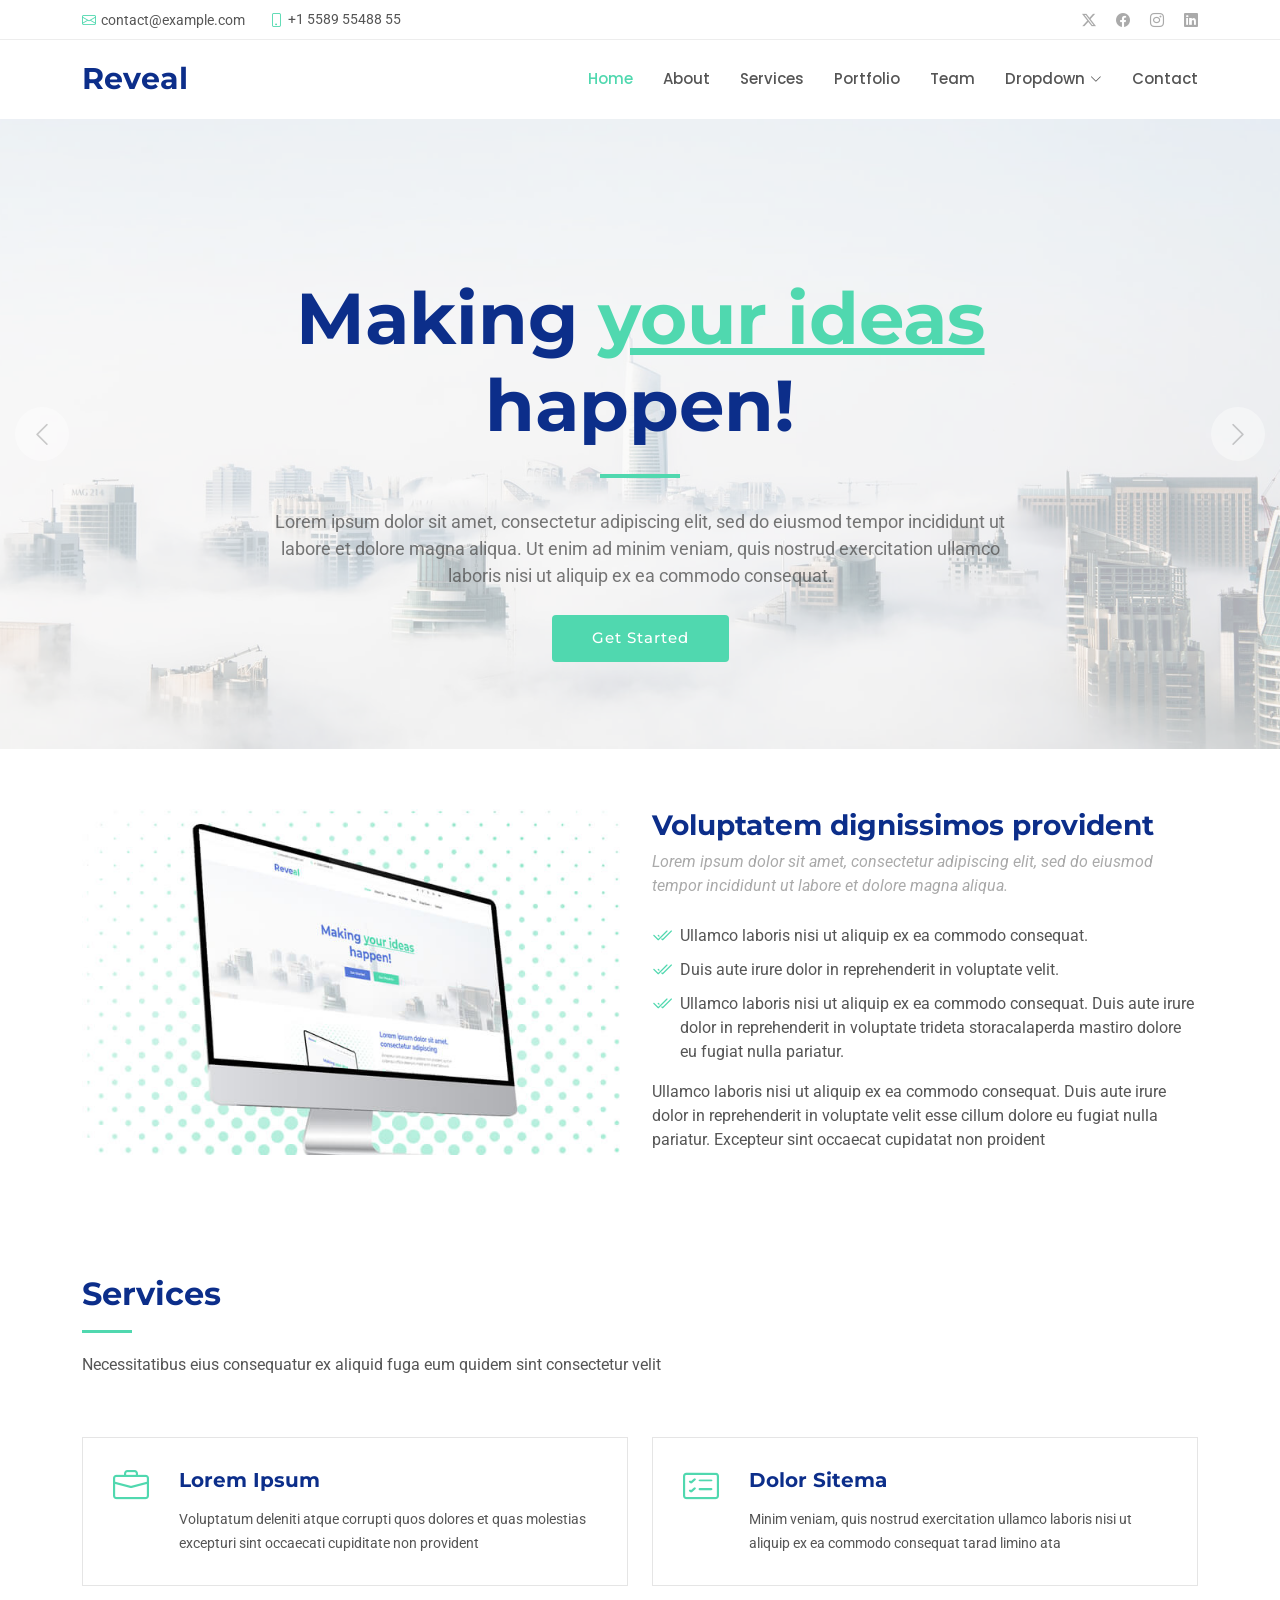
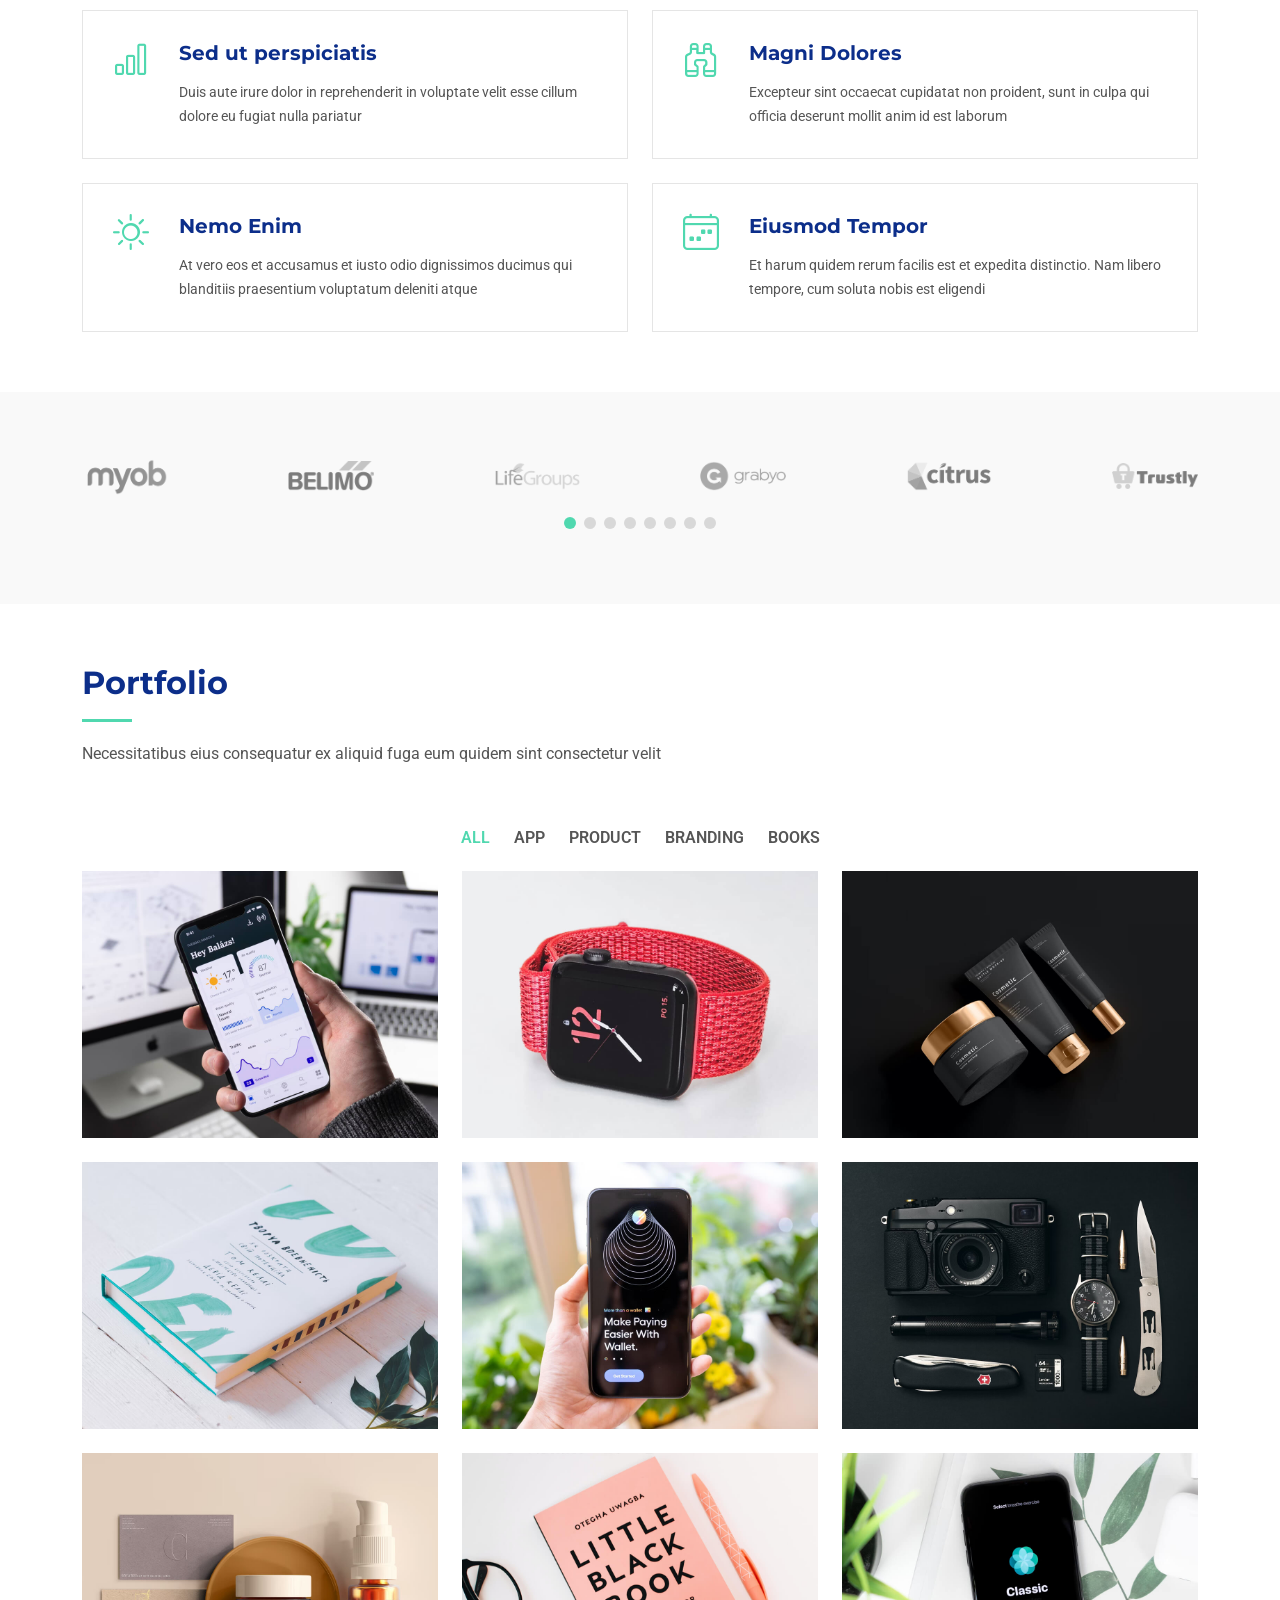
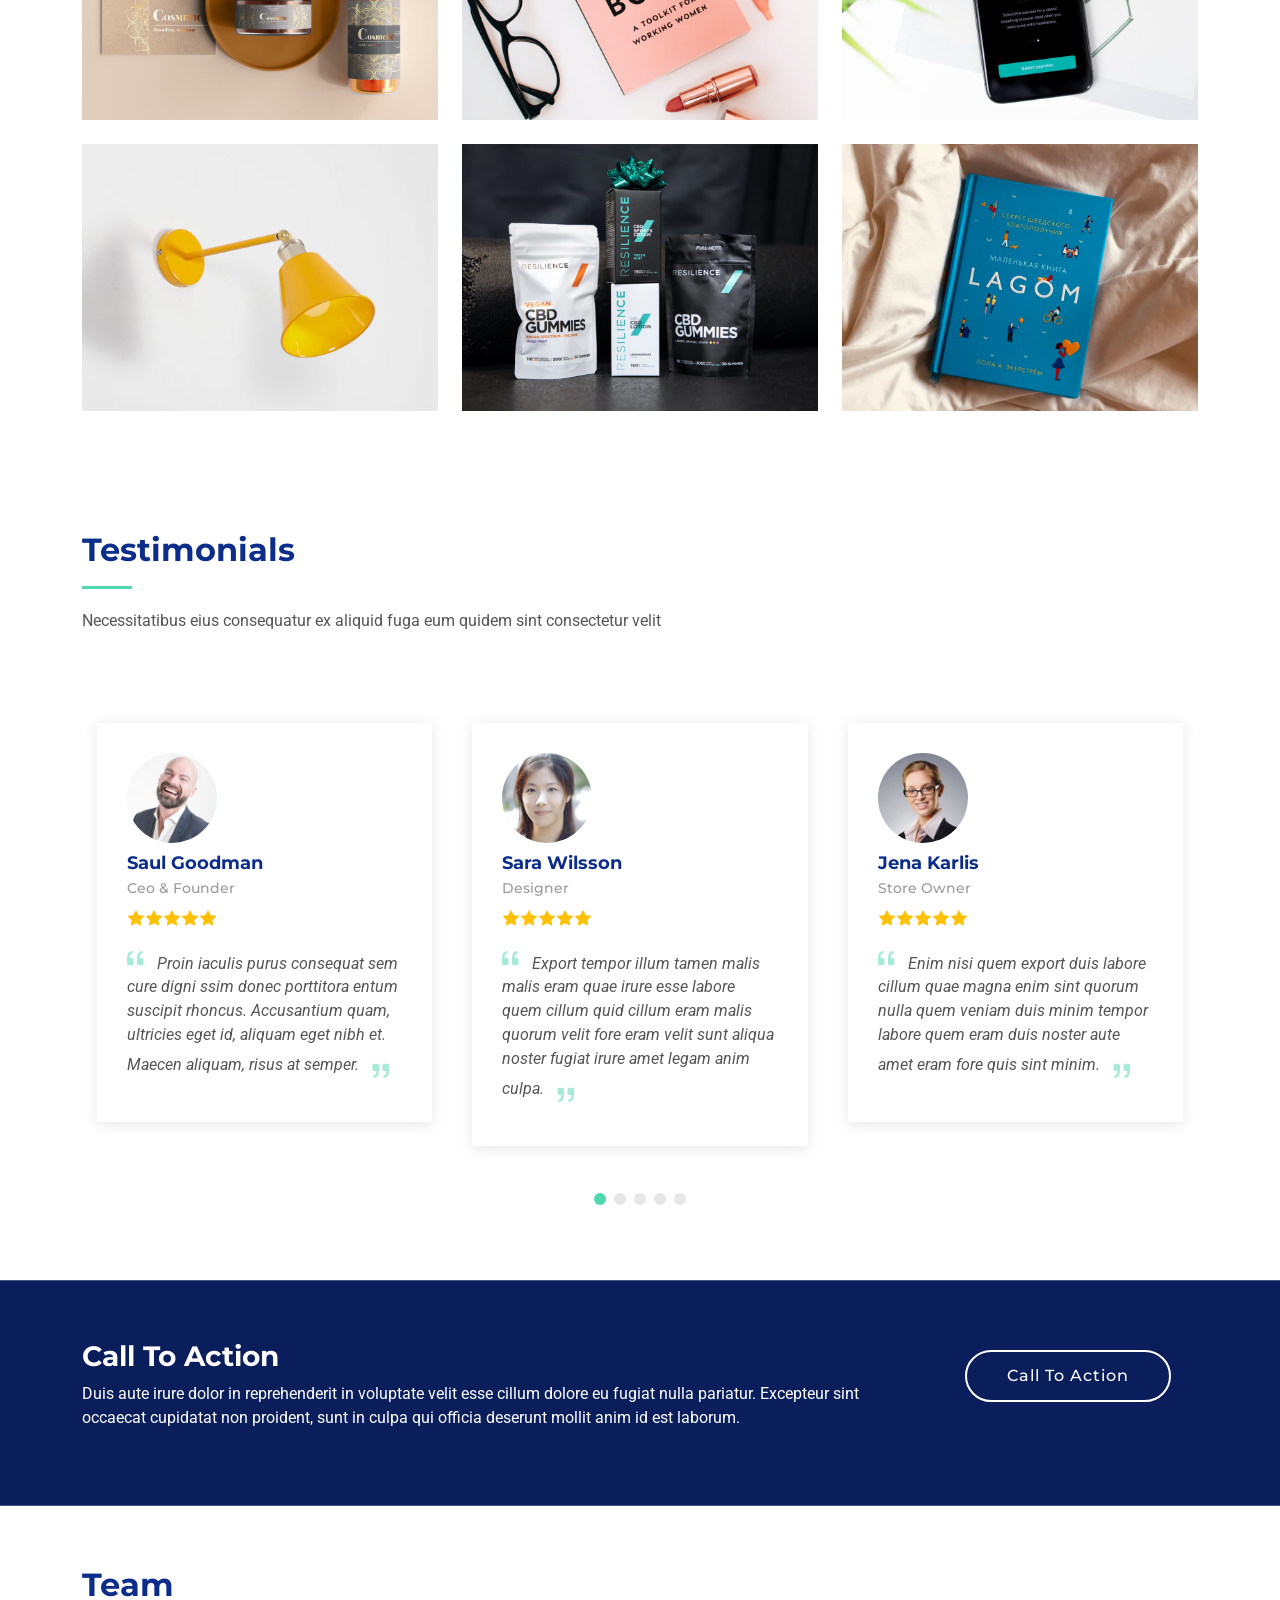
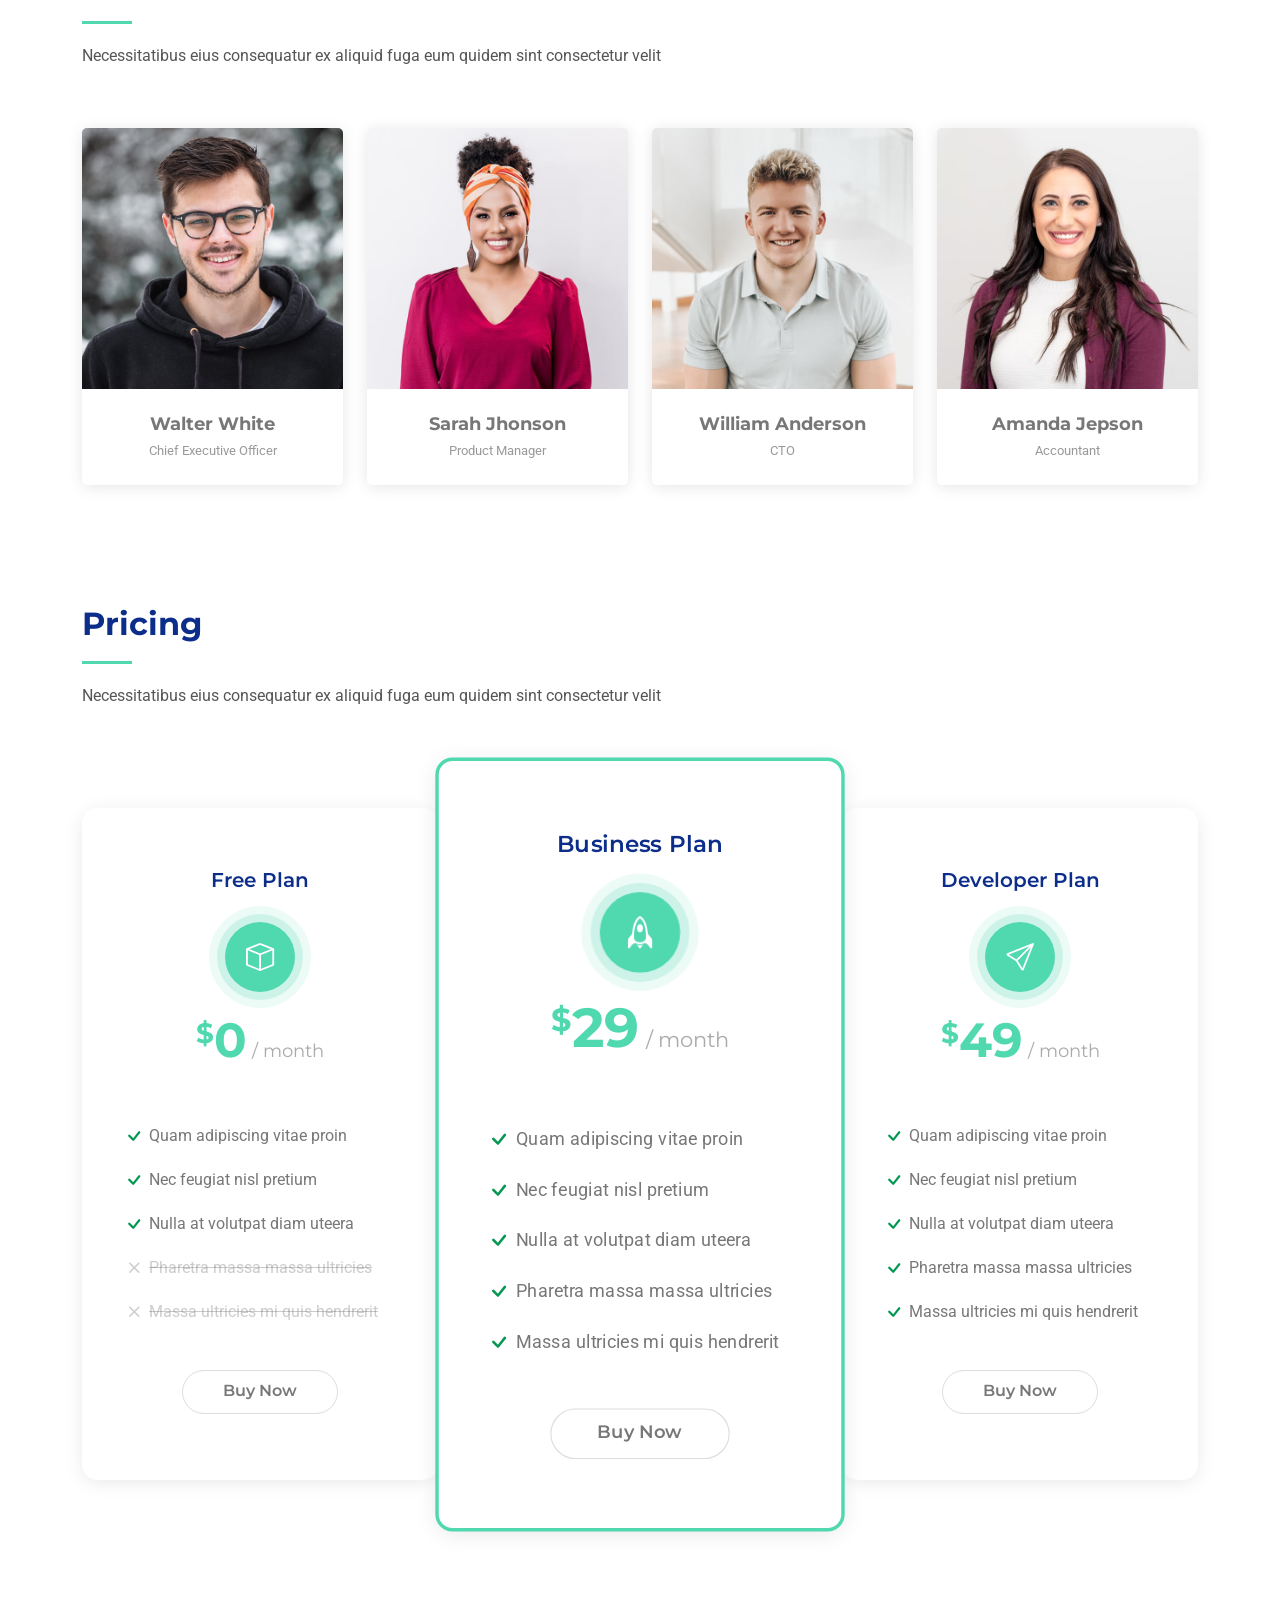
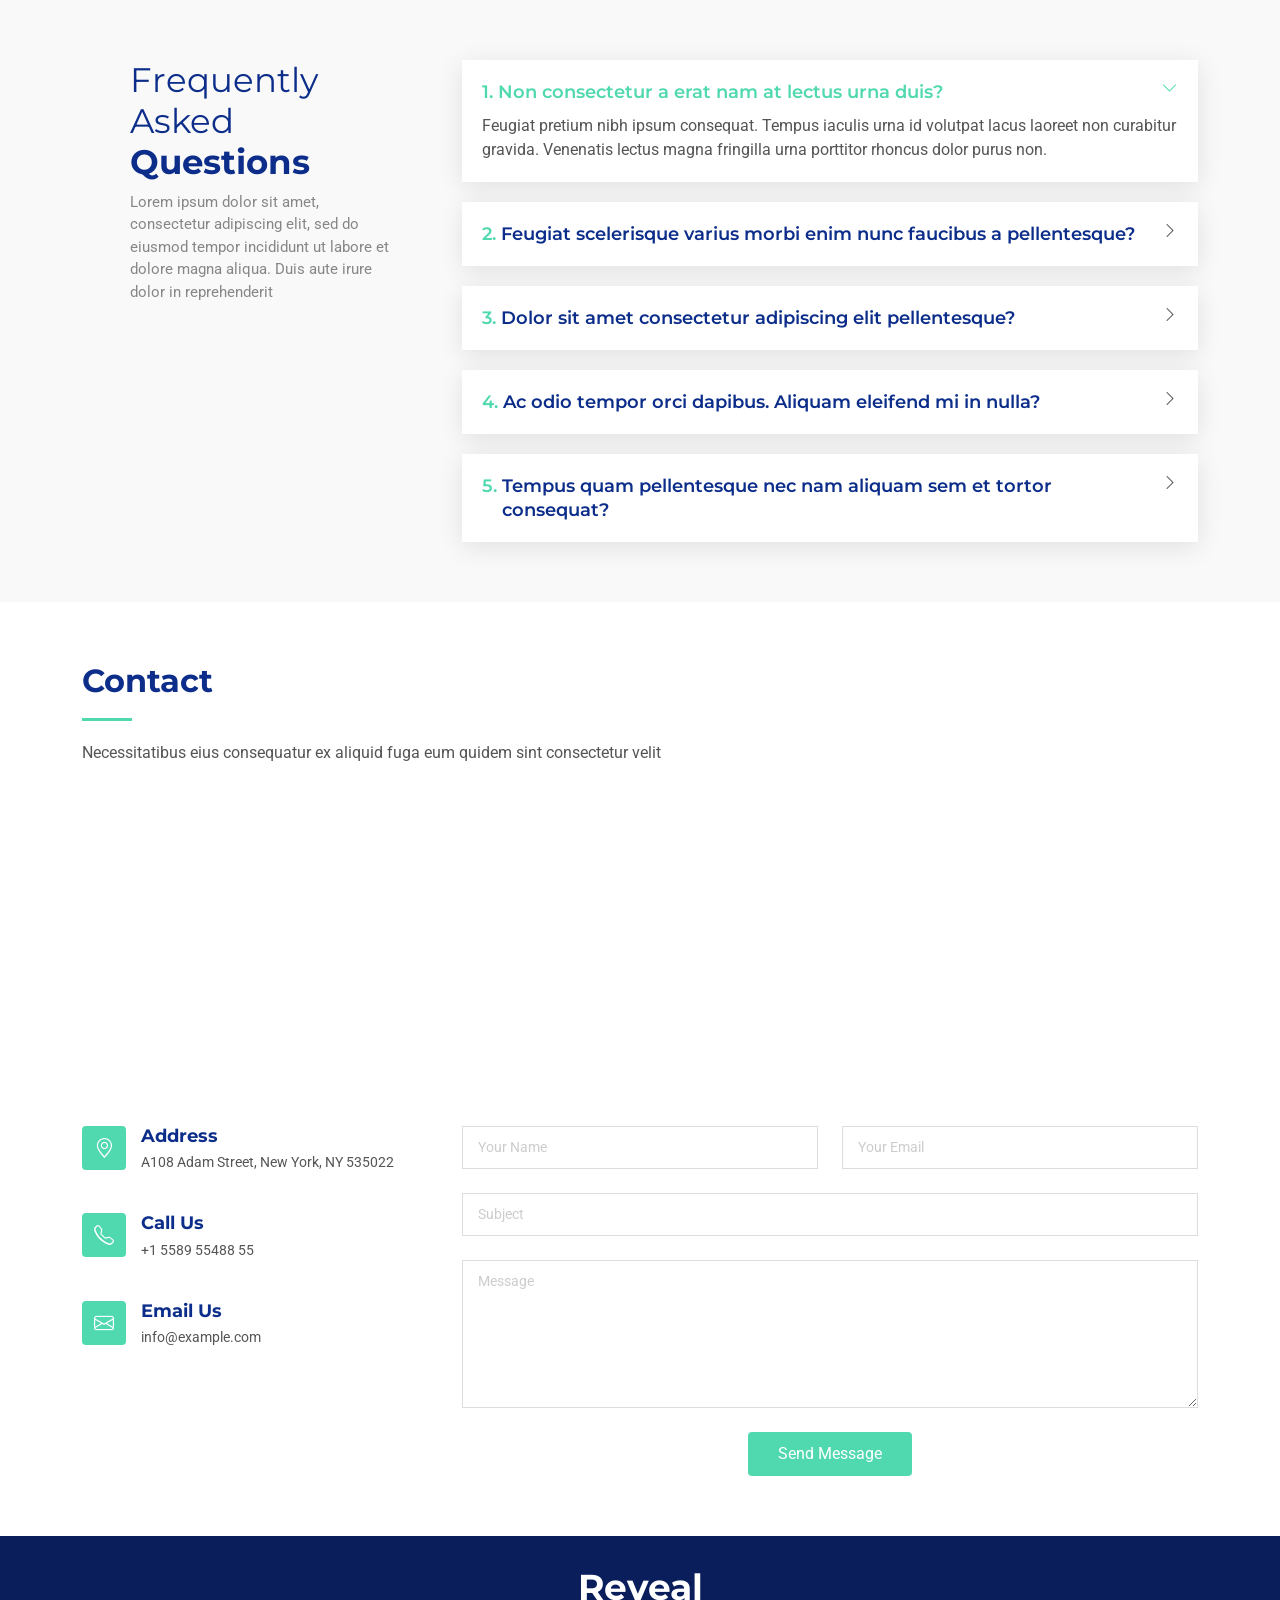
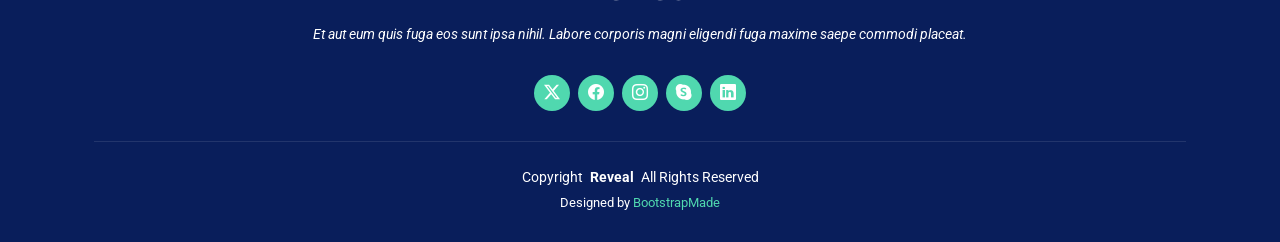
==== index.html @ c326ab24 "premier commit" ====
<!DOCTYPE html>
<html lang="en">

<head>
  <meta charset="utf-8">
  <meta content="width=device-width, initial-scale=1.0" name="viewport">
  <title>Index - Reveal Bootstrap Template</title>
  <meta name="description" content="">
  <meta name="keywords" content="">

  <!-- Favicons -->
  <link href="assets/img/favicon.png" rel="icon">
  <link href="assets/img/apple-touch-icon.png" rel="apple-touch-icon">

  <!-- Fonts -->
  <link href="https://fonts.googleapis.com" rel="preconnect">
  <link href="https://fonts.gstatic.com" rel="preconnect" crossorigin>
  <link href="https://fonts.googleapis.com/css2?family=Roboto:ital,wght@0,100;0,300;0,400;0,500;0,700;0,900;1,100;1,300;1,400;1,500;1,700;1,900&family=Montserrat:ital,wght@0,100;0,200;0,300;0,400;0,500;0,600;0,700;0,800;0,900;1,100;1,200;1,300;1,400;1,500;1,600;1,700;1,800;1,900&family=Poppins:ital,wght@0,100;0,200;0,300;0,400;0,500;0,600;0,700;0,800;0,900;1,100;1,200;1,300;1,400;1,500;1,600;1,700;1,800;1,900&display=swap" rel="stylesheet">

  <!-- Vendor CSS Files -->
  <link href="assets/vendor/bootstrap/css/bootstrap.min.css" rel="stylesheet">
  <link href="assets/vendor/bootstrap-icons/bootstrap-icons.css" rel="stylesheet">
  <link href="assets/vendor/aos/aos.css" rel="stylesheet">
  <link href="assets/vendor/swiper/swiper-bundle.min.css" rel="stylesheet">
  <link href="assets/vendor/glightbox/css/glightbox.min.css" rel="stylesheet">

  <!-- Main CSS File -->
  <link href="assets/css/main.css" rel="stylesheet">

  <!-- =======================================================
  * Template Name: Reveal
  * Template URL: https://bootstrapmade.com/reveal-bootstrap-corporate-template/
  * Updated: Aug 07 2024 with Bootstrap v5.3.3
  * Author: BootstrapMade.com
  * License: https://bootstrapmade.com/license/
  ======================================================== -->
</head>

<body class="index-page">

  <header id="header" class="header sticky-top">

    <div class="topbar d-flex align-items-center">
      <div class="container d-flex justify-content-center justify-content-md-between">
        <div class="contact-info d-flex align-items-center">
          <i class="bi bi-envelope d-flex align-items-center"><a href="mailto:contact@example.com">contact@example.com</a></i>
          <i class="bi bi-phone d-flex align-items-center ms-4"><span>+1 5589 55488 55</span></i>
        </div>
        <div class="social-links d-none d-md-flex align-items-center">
          <a href="#" class="twitter"><i class="bi bi-twitter-x"></i></a>
          <a href="#" class="facebook"><i class="bi bi-facebook"></i></a>
          <a href="#" class="instagram"><i class="bi bi-instagram"></i></a>
          <a href="#" class="linkedin"><i class="bi bi-linkedin"></i></a>
        </div>
      </div>
    </div><!-- End Top Bar -->

    <div class="branding d-flex align-items-cente">

      <div class="container position-relative d-flex align-items-center justify-content-between">
        <a href="index.html" class="logo d-flex align-items-center">
          <!-- Uncomment the line below if you also wish to use an image logo -->
          <!-- <img src="assets/img/logo.png" alt=""> -->
          <h1 class="sitename">Reveal</h1>
        </a>

        <nav id="navmenu" class="navmenu">
          <ul>
            <li><a href="#hero" class="active">Home</a></li>
            <li><a href="#about">About</a></li>
            <li><a href="#services">Services</a></li>
            <li><a href="#portfolio">Portfolio</a></li>
            <li><a href="#team">Team</a></li>
            <li class="dropdown"><a href="#"><span>Dropdown</span> <i class="bi bi-chevron-down toggle-dropdown"></i></a>
              <ul>
                <li><a href="#">Dropdown 1</a></li>
                <li class="dropdown"><a href="#"><span>Deep Dropdown</span> <i class="bi bi-chevron-down toggle-dropdown"></i></a>
                  <ul>
                    <li><a href="#">Deep Dropdown 1</a></li>
                    <li><a href="#">Deep Dropdown 2</a></li>
                    <li><a href="#">Deep Dropdown 3</a></li>
                    <li><a href="#">Deep Dropdown 4</a></li>
                    <li><a href="#">Deep Dropdown 5</a></li>
                  </ul>
                </li>
                <li><a href="#">Dropdown 2</a></li>
                <li><a href="#">Dropdown 3</a></li>
                <li><a href="#">Dropdown 4</a></li>
              </ul>
            </li>
            <li><a href="#contact">Contact</a></li>
          </ul>
          <i class="mobile-nav-toggle d-xl-none bi bi-list"></i>
        </nav>

      </div>

    </div>

  </header>

  <main class="main">

    <!-- Hero Section -->
    <section id="hero" class="hero section light-background">

      <div class="info d-flex align-items-center">
        <div class="container">
          <div class="row justify-content-center" data-aos="fade-up" data-aos-delay="100">
            <div class="col-lg-8 text-center">
              <h2>Making <span>your ideas</span> happen!</h2>
              <p>Lorem ipsum dolor sit amet, consectetur adipiscing elit, sed do eiusmod tempor incididunt ut labore et dolore magna aliqua. Ut enim ad minim veniam, quis nostrud exercitation ullamco laboris nisi ut aliquip ex ea commodo consequat.</p>
              <a href="#featured-services" class="btn-get-started">Get Started</a>
            </div>
          </div>
        </div>
      </div>

      <div id="hero-carousel" class="carousel slide" data-bs-ride="carousel" data-bs-interval="5000">

        <div class="carousel-item active">
          <img src="assets/img/hero-carousel/hero-carousel-1.jpg" alt="">
        </div>

        <div class="carousel-item">
          <img src="assets/img/hero-carousel/hero-carousel-2.jpg" alt="">
        </div>

        <div class="carousel-item">
          <img src="assets/img/hero-carousel/hero-carousel-3.jpg" alt="">
        </div>

        <a class="carousel-control-prev" href="#hero-carousel" role="button" data-bs-slide="prev">
          <span class="carousel-control-prev-icon bi bi-chevron-left" aria-hidden="true"></span>
        </a>

        <a class="carousel-control-next" href="#hero-carousel" role="button" data-bs-slide="next">
          <span class="carousel-control-next-icon bi bi-chevron-right" aria-hidden="true"></span>
        </a>

      </div>

    </section><!-- /Hero Section -->

    <!-- About Section -->
    <section id="about" class="about section">

      <div class="container" data-aos="fade-up" data-aos-delay="100">

        <div class="row gy-4">
          <div class="col-lg-6 2">
            <img src="assets/img/about.jpg" class="img-fluid" alt="">
          </div>
          <div class="col-lg-6 content">
            <h3>Voluptatem dignissimos provident</h3>
            <p class="fst-italic">
              Lorem ipsum dolor sit amet, consectetur adipiscing elit, sed do eiusmod tempor incididunt ut labore et dolore
              magna aliqua.
            </p>
            <ul>
              <li><i class="bi bi-check2-all"></i> <span>Ullamco laboris nisi ut aliquip ex ea commodo consequat.</span></li>
              <li><i class="bi bi-check2-all"></i> <span>Duis aute irure dolor in reprehenderit in voluptate velit.</span></li>
              <li><i class="bi bi-check2-all"></i> <span>Ullamco laboris nisi ut aliquip ex ea commodo consequat. Duis aute irure dolor in reprehenderit in voluptate trideta storacalaperda mastiro dolore eu fugiat nulla pariatur.</span></li>
            </ul>
            <p>
              Ullamco laboris nisi ut aliquip ex ea commodo consequat. Duis aute irure dolor in reprehenderit in voluptate
              velit esse cillum dolore eu fugiat nulla pariatur. Excepteur sint occaecat cupidatat non proident
            </p>
          </div>
        </div>

      </div>

    </section><!-- /About Section -->

    <!-- Services Section -->
    <section id="services" class="services section">

      <!-- Section Title -->
      <div class="container section-title" data-aos="fade-up">
        <h2>Services</h2>
        <p>Necessitatibus eius consequatur ex aliquid fuga eum quidem sint consectetur velit</p>
      </div><!-- End Section Title -->

      <div class="container">

        <div class="row gy-4">

          <div class="col-md-6" data-aos="fade-up" data-aos-delay="100">
            <div class="service-item d-flex position-relative h-100">
              <i class="bi bi-briefcase icon flex-shrink-0"></i>
              <div>
                <h4 class="title"><a href="service-details.html" class="stretched-link">Lorem Ipsum</a></h4>
                <p class="description">Voluptatum deleniti atque corrupti quos dolores et quas molestias excepturi sint occaecati cupiditate non provident</p>
              </div>
            </div>
          </div><!-- End Service Item -->

          <div class="col-md-6" data-aos="fade-up" data-aos-delay="200">
            <div class="service-item d-flex position-relative h-100">
              <i class="bi bi-card-checklist icon flex-shrink-0"></i>
              <div>
                <h4 class="title"><a href="service-details.html" class="stretched-link">Dolor Sitema</a></h4>
                <p class="description">Minim veniam, quis nostrud exercitation ullamco laboris nisi ut aliquip ex ea commodo consequat tarad limino ata</p>
              </div>
            </div>
          </div><!-- End Service Item -->

          <div class="col-md-6" data-aos="fade-up" data-aos-delay="300">
            <div class="service-item d-flex position-relative h-100">
              <i class="bi bi-bar-chart icon flex-shrink-0"></i>
              <div>
                <h4 class="title"><a href="service-details.html" class="stretched-link">Sed ut perspiciatis</a></h4>
                <p class="description">Duis aute irure dolor in reprehenderit in voluptate velit esse cillum dolore eu fugiat nulla pariatur</p>
              </div>
            </div>
          </div><!-- End Service Item -->

          <div class="col-md-6" data-aos="fade-up" data-aos-delay="400">
            <div class="service-item d-flex position-relative h-100">
              <i class="bi bi-binoculars icon flex-shrink-0"></i>
              <div>
                <h4 class="title"><a href="service-details.html" class="stretched-link">Magni Dolores</a></h4>
                <p class="description">Excepteur sint occaecat cupidatat non proident, sunt in culpa qui officia deserunt mollit anim id est laborum</p>
              </div>
            </div>
          </div><!-- End Service Item -->

          <div class="col-md-6" data-aos="fade-up" data-aos-delay="500">
            <div class="service-item d-flex position-relative h-100">
              <i class="bi bi-brightness-high icon flex-shrink-0"></i>
              <div>
                <h4 class="title"><a href="service-details.html" class="stretched-link">Nemo Enim</a></h4>
                <p class="description">At vero eos et accusamus et iusto odio dignissimos ducimus qui blanditiis praesentium voluptatum deleniti atque</p>
              </div>
            </div>
          </div><!-- End Service Item -->

          <div class="col-md-6" data-aos="fade-up" data-aos-delay="600">
            <div class="service-item d-flex position-relative h-100">
              <i class="bi bi-calendar4-week icon flex-shrink-0"></i>
              <div>
                <h4 class="title"><a href="service-details.html" class="stretched-link">Eiusmod Tempor</a></h4>
                <p class="description">Et harum quidem rerum facilis est et expedita distinctio. Nam libero tempore, cum soluta nobis est eligendi</p>
              </div>
            </div>
          </div><!-- End Service Item -->

        </div>

      </div>

    </section><!-- /Services Section -->

    <!-- Clients Section -->
    <section id="clients" class="clients section light-background">

      <div class="container" data-aos="fade-up" data-aos-delay="100">

        <div class="swiper init-swiper">
          <script type="application/json" class="swiper-config">
            {
              "loop": true,
              "speed": 600,
              "autoplay": {
                "delay": 5000
              },
              "slidesPerView": "auto",
              "pagination": {
                "el": ".swiper-pagination",
                "type": "bullets",
                "clickable": true
              },
              "breakpoints": {
                "320": {
                  "slidesPerView": 2,
                  "spaceBetween": 40
                },
                "480": {
                  "slidesPerView": 3,
                  "spaceBetween": 60
                },
                "640": {
                  "slidesPerView": 4,
                  "spaceBetween": 80
                },
                "992": {
                  "slidesPerView": 6,
                  "spaceBetween": 120
                }
              }
            }
          </script>
          <div class="swiper-wrapper align-items-center">
            <div class="swiper-slide"><img src="assets/img/clients/client-1.png" class="img-fluid" alt=""></div>
            <div class="swiper-slide"><img src="assets/img/clients/client-2.png" class="img-fluid" alt=""></div>
            <div class="swiper-slide"><img src="assets/img/clients/client-3.png" class="img-fluid" alt=""></div>
            <div class="swiper-slide"><img src="assets/img/clients/client-4.png" class="img-fluid" alt=""></div>
            <div class="swiper-slide"><img src="assets/img/clients/client-5.png" class="img-fluid" alt=""></div>
            <div class="swiper-slide"><img src="assets/img/clients/client-6.png" class="img-fluid" alt=""></div>
            <div class="swiper-slide"><img src="assets/img/clients/client-7.png" class="img-fluid" alt=""></div>
            <div class="swiper-slide"><img src="assets/img/clients/client-8.png" class="img-fluid" alt=""></div>
          </div>
          <div class="swiper-pagination"></div>
        </div>

      </div>

    </section><!-- /Clients Section -->

    <!-- Portfolio Section -->
    <section id="portfolio" class="portfolio section">

      <!-- Section Title -->
      <div class="container section-title" data-aos="fade-up">
        <h2>Portfolio</h2>
        <p>Necessitatibus eius consequatur ex aliquid fuga eum quidem sint consectetur velit</p>
      </div><!-- End Section Title -->

      <div class="container">

        <div class="isotope-layout" data-default-filter="*" data-layout="masonry" data-sort="original-order">

          <ul class="portfolio-filters isotope-filters" data-aos="fade-up" data-aos-delay="100">
            <li data-filter="*" class="filter-active">All</li>
            <li data-filter=".filter-app">App</li>
            <li data-filter=".filter-product">Product</li>
            <li data-filter=".filter-branding">Branding</li>
            <li data-filter=".filter-books">Books</li>
          </ul><!-- End Portfolio Filters -->

          <div class="row gy-4 isotope-container" data-aos="fade-up" data-aos-delay="200">

            <div class="col-lg-4 col-md-6 portfolio-item isotope-item filter-app">
              <img src="assets/img/portfolio/app-1.jpg" class="img-fluid" alt="">
              <div class="portfolio-info">
                <h4>App 1</h4>
                <p>Lorem ipsum, dolor sit amet consectetur</p>
                <a href="assets/img/portfolio/app-1.jpg" title="App 1" data-gallery="portfolio-gallery-app" class="glightbox preview-link"><i class="bi bi-zoom-in"></i></a>
                <a href="portfolio-details.html" title="More Details" class="details-link"><i class="bi bi-link-45deg"></i></a>
              </div>
            </div><!-- End Portfolio Item -->

            <div class="col-lg-4 col-md-6 portfolio-item isotope-item filter-product">
              <img src="assets/img/portfolio/product-1.jpg" class="img-fluid" alt="">
              <div class="portfolio-info">
                <h4>Product 1</h4>
                <p>Lorem ipsum, dolor sit amet consectetur</p>
                <a href="assets/img/portfolio/product-1.jpg" title="Product 1" data-gallery="portfolio-gallery-product" class="glightbox preview-link"><i class="bi bi-zoom-in"></i></a>
                <a href="portfolio-details.html" title="More Details" class="details-link"><i class="bi bi-link-45deg"></i></a>
              </div>
            </div><!-- End Portfolio Item -->

            <div class="col-lg-4 col-md-6 portfolio-item isotope-item filter-branding">
              <img src="assets/img/portfolio/branding-1.jpg" class="img-fluid" alt="">
              <div class="portfolio-info">
                <h4>Branding 1</h4>
                <p>Lorem ipsum, dolor sit amet consectetur</p>
                <a href="assets/img/portfolio/branding-1.jpg" title="Branding 1" data-gallery="portfolio-gallery-branding" class="glightbox preview-link"><i class="bi bi-zoom-in"></i></a>
                <a href="portfolio-details.html" title="More Details" class="details-link"><i class="bi bi-link-45deg"></i></a>
              </div>
            </div><!-- End Portfolio Item -->

            <div class="col-lg-4 col-md-6 portfolio-item isotope-item filter-books">
              <img src="assets/img/portfolio/books-1.jpg" class="img-fluid" alt="">
              <div class="portfolio-info">
                <h4>Books 1</h4>
                <p>Lorem ipsum, dolor sit amet consectetur</p>
                <a href="assets/img/portfolio/books-1.jpg" title="Branding 1" data-gallery="portfolio-gallery-book" class="glightbox preview-link"><i class="bi bi-zoom-in"></i></a>
                <a href="portfolio-details.html" title="More Details" class="details-link"><i class="bi bi-link-45deg"></i></a>
              </div>
            </div><!-- End Portfolio Item -->

            <div class="col-lg-4 col-md-6 portfolio-item isotope-item filter-app">
              <img src="assets/img/portfolio/app-2.jpg" class="img-fluid" alt="">
              <div class="portfolio-info">
                <h4>App 2</h4>
                <p>Lorem ipsum, dolor sit amet consectetur</p>
                <a href="assets/img/portfolio/app-2.jpg" title="App 2" data-gallery="portfolio-gallery-app" class="glightbox preview-link"><i class="bi bi-zoom-in"></i></a>
                <a href="portfolio-details.html" title="More Details" class="details-link"><i class="bi bi-link-45deg"></i></a>
              </div>
            </div><!-- End Portfolio Item -->

            <div class="col-lg-4 col-md-6 portfolio-item isotope-item filter-product">
              <img src="assets/img/portfolio/product-2.jpg" class="img-fluid" alt="">
              <div class="portfolio-info">
                <h4>Product 2</h4>
                <p>Lorem ipsum, dolor sit amet consectetur</p>
                <a href="assets/img/portfolio/product-2.jpg" title="Product 2" data-gallery="portfolio-gallery-product" class="glightbox preview-link"><i class="bi bi-zoom-in"></i></a>
                <a href="portfolio-details.html" title="More Details" class="details-link"><i class="bi bi-link-45deg"></i></a>
              </div>
            </div><!-- End Portfolio Item -->

            <div class="col-lg-4 col-md-6 portfolio-item isotope-item filter-branding">
              <img src="assets/img/portfolio/branding-2.jpg" class="img-fluid" alt="">
              <div class="portfolio-info">
                <h4>Branding 2</h4>
                <p>Lorem ipsum, dolor sit amet consectetur</p>
                <a href="assets/img/portfolio/branding-2.jpg" title="Branding 2" data-gallery="portfolio-gallery-branding" class="glightbox preview-link"><i class="bi bi-zoom-in"></i></a>
                <a href="portfolio-details.html" title="More Details" class="details-link"><i class="bi bi-link-45deg"></i></a>
              </div>
            </div><!-- End Portfolio Item -->

            <div class="col-lg-4 col-md-6 portfolio-item isotope-item filter-books">
              <img src="assets/img/portfolio/books-2.jpg" class="img-fluid" alt="">
              <div class="portfolio-info">
                <h4>Books 2</h4>
                <p>Lorem ipsum, dolor sit amet consectetur</p>
                <a href="assets/img/portfolio/books-2.jpg" title="Branding 2" data-gallery="portfolio-gallery-book" class="glightbox preview-link"><i class="bi bi-zoom-in"></i></a>
                <a href="portfolio-details.html" title="More Details" class="details-link"><i class="bi bi-link-45deg"></i></a>
              </div>
            </div><!-- End Portfolio Item -->

            <div class="col-lg-4 col-md-6 portfolio-item isotope-item filter-app">
              <img src="assets/img/portfolio/app-3.jpg" class="img-fluid" alt="">
              <div class="portfolio-info">
                <h4>App 3</h4>
                <p>Lorem ipsum, dolor sit amet consectetur</p>
                <a href="assets/img/portfolio/app-3.jpg" title="App 3" data-gallery="portfolio-gallery-app" class="glightbox preview-link"><i class="bi bi-zoom-in"></i></a>
                <a href="portfolio-details.html" title="More Details" class="details-link"><i class="bi bi-link-45deg"></i></a>
              </div>
            </div><!-- End Portfolio Item -->

            <div class="col-lg-4 col-md-6 portfolio-item isotope-item filter-product">
              <img src="assets/img/portfolio/product-3.jpg" class="img-fluid" alt="">
              <div class="portfolio-info">
                <h4>Product 3</h4>
                <p>Lorem ipsum, dolor sit amet consectetur</p>
                <a href="assets/img/portfolio/product-3.jpg" title="Product 3" data-gallery="portfolio-gallery-product" class="glightbox preview-link"><i class="bi bi-zoom-in"></i></a>
                <a href="portfolio-details.html" title="More Details" class="details-link"><i class="bi bi-link-45deg"></i></a>
              </div>
            </div><!-- End Portfolio Item -->

            <div class="col-lg-4 col-md-6 portfolio-item isotope-item filter-branding">
              <img src="assets/img/portfolio/branding-3.jpg" class="img-fluid" alt="">
              <div class="portfolio-info">
                <h4>Branding 3</h4>
                <p>Lorem ipsum, dolor sit amet consectetur</p>
                <a href="assets/img/portfolio/branding-3.jpg" title="Branding 2" data-gallery="portfolio-gallery-branding" class="glightbox preview-link"><i class="bi bi-zoom-in"></i></a>
                <a href="portfolio-details.html" title="More Details" class="details-link"><i class="bi bi-link-45deg"></i></a>
              </div>
            </div><!-- End Portfolio Item -->

            <div class="col-lg-4 col-md-6 portfolio-item isotope-item filter-books">
              <img src="assets/img/portfolio/books-3.jpg" class="img-fluid" alt="">
              <div class="portfolio-info">
                <h4>Books 3</h4>
                <p>Lorem ipsum, dolor sit amet consectetur</p>
                <a href="assets/img/portfolio/books-3.jpg" title="Branding 3" data-gallery="portfolio-gallery-book" class="glightbox preview-link"><i class="bi bi-zoom-in"></i></a>
                <a href="portfolio-details.html" title="More Details" class="details-link"><i class="bi bi-link-45deg"></i></a>
              </div>
            </div><!-- End Portfolio Item -->

          </div><!-- End Portfolio Container -->

        </div>

      </div>

    </section><!-- /Portfolio Section -->

    <!-- Testimonials Section -->
    <section id="testimonials" class="testimonials section">

      <!-- Section Title -->
      <div class="container section-title" data-aos="fade-up">
        <h2>Testimonials</h2>
        <p>Necessitatibus eius consequatur ex aliquid fuga eum quidem sint consectetur velit</p>
      </div><!-- End Section Title -->

      <div class="container" data-aos="fade-up" data-aos-delay="100">

        <div class="swiper init-swiper">
          <script type="application/json" class="swiper-config">
            {
              "loop": true,
              "speed": 600,
              "autoplay": {
                "delay": 5000
              },
              "slidesPerView": "auto",
              "pagination": {
                "el": ".swiper-pagination",
                "type": "bullets",
                "clickable": true
              },
              "breakpoints": {
                "320": {
                  "slidesPerView": 1,
                  "spaceBetween": 40
                },
                "1200": {
                  "slidesPerView": 3,
                  "spaceBetween": 10
                }
              }
            }
          </script>
          <div class="swiper-wrapper">

            <div class="swiper-slide">
              <div class="testimonial-item">
                <img src="assets/img/testimonials/testimonials-1.jpg" class="testimonial-img" alt="">
                <h3>Saul Goodman</h3>
                <h4>Ceo &amp; Founder</h4>
                <div class="stars">
                  <i class="bi bi-star-fill"></i><i class="bi bi-star-fill"></i><i class="bi bi-star-fill"></i><i class="bi bi-star-fill"></i><i class="bi bi-star-fill"></i>
                </div>
                <p>
                  <i class="bi bi-quote quote-icon-left"></i>
                  <span>Proin iaculis purus consequat sem cure digni ssim donec porttitora entum suscipit rhoncus. Accusantium quam, ultricies eget id, aliquam eget nibh et. Maecen aliquam, risus at semper.</span>
                  <i class="bi bi-quote quote-icon-right"></i>
                </p>
              </div>
            </div><!-- End testimonial item -->

            <div class="swiper-slide">
              <div class="testimonial-item">
                <img src="assets/img/testimonials/testimonials-2.jpg" class="testimonial-img" alt="">
                <h3>Sara Wilsson</h3>
                <h4>Designer</h4>
                <div class="stars">
                  <i class="bi bi-star-fill"></i><i class="bi bi-star-fill"></i><i class="bi bi-star-fill"></i><i class="bi bi-star-fill"></i><i class="bi bi-star-fill"></i>
                </div>
                <p>
                  <i class="bi bi-quote quote-icon-left"></i>
                  <span>Export tempor illum tamen malis malis eram quae irure esse labore quem cillum quid cillum eram malis quorum velit fore eram velit sunt aliqua noster fugiat irure amet legam anim culpa.</span>
                  <i class="bi bi-quote quote-icon-right"></i>
                </p>
              </div>
            </div><!-- End testimonial item -->

            <div class="swiper-slide">
              <div class="testimonial-item">
                <img src="assets/img/testimonials/testimonials-3.jpg" class="testimonial-img" alt="">
                <h3>Jena Karlis</h3>
                <h4>Store Owner</h4>
                <div class="stars">
                  <i class="bi bi-star-fill"></i><i class="bi bi-star-fill"></i><i class="bi bi-star-fill"></i><i class="bi bi-star-fill"></i><i class="bi bi-star-fill"></i>
                </div>
                <p>
                  <i class="bi bi-quote quote-icon-left"></i>
                  <span>Enim nisi quem export duis labore cillum quae magna enim sint quorum nulla quem veniam duis minim tempor labore quem eram duis noster aute amet eram fore quis sint minim.</span>
                  <i class="bi bi-quote quote-icon-right"></i>
                </p>
              </div>
            </div><!-- End testimonial item -->

            <div class="swiper-slide">
              <div class="testimonial-item">
                <img src="assets/img/testimonials/testimonials-4.jpg" class="testimonial-img" alt="">
                <h3>Matt Brandon</h3>
                <h4>Freelancer</h4>
                <div class="stars">
                  <i class="bi bi-star-fill"></i><i class="bi bi-star-fill"></i><i class="bi bi-star-fill"></i><i class="bi bi-star-fill"></i><i class="bi bi-star-fill"></i>
                </div>
                <p>
                  <i class="bi bi-quote quote-icon-left"></i>
                  <span>Fugiat enim eram quae cillum dolore dolor amet nulla culpa multos export minim fugiat minim velit minim dolor enim duis veniam ipsum anim magna sunt elit fore quem dolore labore illum veniam.</span>
                  <i class="bi bi-quote quote-icon-right"></i>
                </p>
              </div>
            </div><!-- End testimonial item -->

            <div class="swiper-slide">
              <div class="testimonial-item">
                <img src="assets/img/testimonials/testimonials-5.jpg" class="testimonial-img" alt="">
                <h3>John Larson</h3>
                <h4>Entrepreneur</h4>
                <div class="stars">
                  <i class="bi bi-star-fill"></i><i class="bi bi-star-fill"></i><i class="bi bi-star-fill"></i><i class="bi bi-star-fill"></i><i class="bi bi-star-fill"></i>
                </div>
                <p>
                  <i class="bi bi-quote quote-icon-left"></i>
                  <span>Quis quorum aliqua sint quem legam fore sunt eram irure aliqua veniam tempor noster veniam enim culpa labore duis sunt culpa nulla illum cillum fugiat legam esse veniam culpa fore nisi cillum quid.</span>
                  <i class="bi bi-quote quote-icon-right"></i>
                </p>
              </div>
            </div><!-- End testimonial item -->

          </div>
          <div class="swiper-pagination"></div>
        </div>

      </div>

    </section><!-- /Testimonials Section -->

    <!-- Call To Action Section -->
    <section id="call-to-action" class="call-to-action section dark-background">

      <div class="container">

        <div class="row" data-aos="zoom-in" data-aos-delay="100">
          <div class="col-xl-9 text-center text-xl-start">
            <h3>Call To Action</h3>
            <p>Duis aute irure dolor in reprehenderit in voluptate velit esse cillum dolore eu fugiat nulla pariatur. Excepteur sint occaecat cupidatat non proident, sunt in culpa qui officia deserunt mollit anim id est laborum.</p>
          </div>
          <div class="col-xl-3 cta-btn-container text-center">
            <a class="cta-btn align-middle" href="#">Call To Action</a>
          </div>
        </div>

      </div>

    </section><!-- /Call To Action Section -->

    <!-- Team Section -->
    <section id="team" class="team section">

      <!-- Section Title -->
      <div class="container section-title" data-aos="fade-up">
        <h2>Team</h2>
        <p>Necessitatibus eius consequatur ex aliquid fuga eum quidem sint consectetur velit</p>
      </div><!-- End Section Title -->

      <div class="container">

        <div class="row gy-4">

          <div class="col-lg-3 col-md-6 d-flex align-items-stretch" data-aos="fade-up" data-aos-delay="100">
            <div class="team-member">
              <div class="member-img">
                <img src="assets/img/team/team-1.jpg" class="img-fluid" alt="">
                <div class="social">
                  <a href=""><i class="bi bi-twitter-x"></i></a>
                  <a href=""><i class="bi bi-facebook"></i></a>
                  <a href=""><i class="bi bi-instagram"></i></a>
                  <a href=""><i class="bi bi-linkedin"></i></a>
                </div>
              </div>
              <div class="member-info">
                <h4>Walter White</h4>
                <span>Chief Executive Officer</span>
              </div>
            </div>
          </div><!-- End Team Member -->

          <div class="col-lg-3 col-md-6 d-flex align-items-stretch" data-aos="fade-up" data-aos-delay="200">
            <div class="team-member">
              <div class="member-img">
                <img src="assets/img/team/team-2.jpg" class="img-fluid" alt="">
                <div class="social">
                  <a href=""><i class="bi bi-twitter-x"></i></a>
                  <a href=""><i class="bi bi-facebook"></i></a>
                  <a href=""><i class="bi bi-instagram"></i></a>
                  <a href=""><i class="bi bi-linkedin"></i></a>
                </div>
              </div>
              <div class="member-info">
                <h4>Sarah Jhonson</h4>
                <span>Product Manager</span>
              </div>
            </div>
          </div><!-- End Team Member -->

          <div class="col-lg-3 col-md-6 d-flex align-items-stretch" data-aos="fade-up" data-aos-delay="300">
            <div class="team-member">
              <div class="member-img">
                <img src="assets/img/team/team-3.jpg" class="img-fluid" alt="">
                <div class="social">
                  <a href=""><i class="bi bi-twitter-x"></i></a>
                  <a href=""><i class="bi bi-facebook"></i></a>
                  <a href=""><i class="bi bi-instagram"></i></a>
                  <a href=""><i class="bi bi-linkedin"></i></a>
                </div>
              </div>
              <div class="member-info">
                <h4>William Anderson</h4>
                <span>CTO</span>
              </div>
            </div>
          </div><!-- End Team Member -->

          <div class="col-lg-3 col-md-6 d-flex align-items-stretch" data-aos="fade-up" data-aos-delay="400">
            <div class="team-member">
              <div class="member-img">
                <img src="assets/img/team/team-4.jpg" class="img-fluid" alt="">
                <div class="social">
                  <a href=""><i class="bi bi-twitter-x"></i></a>
                  <a href=""><i class="bi bi-facebook"></i></a>
                  <a href=""><i class="bi bi-instagram"></i></a>
                  <a href=""><i class="bi bi-linkedin"></i></a>
                </div>
              </div>
              <div class="member-info">
                <h4>Amanda Jepson</h4>
                <span>Accountant</span>
              </div>
            </div>
          </div><!-- End Team Member -->

        </div>

      </div>

    </section><!-- /Team Section -->

    <!-- Pricing Section -->
    <section id="pricing" class="pricing section">

      <!-- Section Title -->
      <div class="container section-title" data-aos="fade-up">
        <h2>Pricing</h2>
        <p>Necessitatibus eius consequatur ex aliquid fuga eum quidem sint consectetur velit</p>
      </div><!-- End Section Title -->

      <div class="container" data-aos="zoom-in" data-aos-delay="100">

        <div class="row g-4">

          <div class="col-lg-4">
            <div class="pricing-item">
              <h3>Free Plan</h3>
              <div class="icon">
                <i class="bi bi-box"></i>
              </div>
              <h4><sup>$</sup>0<span> / month</span></h4>
              <ul>
                <li><i class="bi bi-check"></i> <span>Quam adipiscing vitae proin</span></li>
                <li><i class="bi bi-check"></i> <span>Nec feugiat nisl pretium</span></li>
                <li><i class="bi bi-check"></i> <span>Nulla at volutpat diam uteera</span></li>
                <li class="na"><i class="bi bi-x"></i> <span>Pharetra massa massa ultricies</span></li>
                <li class="na"><i class="bi bi-x"></i> <span>Massa ultricies mi quis hendrerit</span></li>
              </ul>
              <div class="text-center"><a href="#" class="buy-btn">Buy Now</a></div>
            </div>
          </div><!-- End Pricing Item -->

          <div class="col-lg-4">
            <div class="pricing-item featured">
              <h3>Business Plan</h3>
              <div class="icon">
                <i class="bi bi-rocket"></i>
              </div>

              <h4><sup>$</sup>29<span> / month</span></h4>
              <ul>
                <li><i class="bi bi-check"></i> <span>Quam adipiscing vitae proin</span></li>
                <li><i class="bi bi-check"></i> <span>Nec feugiat nisl pretium</span></li>
                <li><i class="bi bi-check"></i> <span>Nulla at volutpat diam uteera</span></li>
                <li><i class="bi bi-check"></i> <span>Pharetra massa massa ultricies</span></li>
                <li><i class="bi bi-check"></i> <span>Massa ultricies mi quis hendrerit</span></li>
              </ul>
              <div class="text-center"><a href="#" class="buy-btn">Buy Now</a></div>
            </div>
          </div><!-- End Pricing Item -->

          <div class="col-lg-4">
            <div class="pricing-item">
              <h3>Developer Plan</h3>
              <div class="icon">
                <i class="bi bi-send"></i>
              </div>
              <h4><sup>$</sup>49<span> / month</span></h4>
              <ul>
                <li><i class="bi bi-check"></i> <span>Quam adipiscing vitae proin</span></li>
                <li><i class="bi bi-check"></i> <span>Nec feugiat nisl pretium</span></li>
                <li><i class="bi bi-check"></i> <span>Nulla at volutpat diam uteera</span></li>
                <li><i class="bi bi-check"></i> <span>Pharetra massa massa ultricies</span></li>
                <li><i class="bi bi-check"></i> <span>Massa ultricies mi quis hendrerit</span></li>
              </ul>
              <div class="text-center"><a href="#" class="buy-btn">Buy Now</a></div>
            </div>
          </div><!-- End Pricing Item -->

        </div>

      </div>

    </section><!-- /Pricing Section -->

    <!-- Faq Section -->
    <section id="faq" class="faq section light-background">

      <div class="container">

        <div class="row gy-4">

          <div class="col-lg-4" data-aos="fade-up" data-aos-delay="100">
            <div class="content px-xl-5">
              <h3><span>Frequently Asked </span><strong>Questions</strong></h3>
              <p>
                Lorem ipsum dolor sit amet, consectetur adipiscing elit, sed do eiusmod tempor incididunt ut labore et dolore magna aliqua. Duis aute irure dolor in reprehenderit
              </p>
            </div>
          </div>

          <div class="col-lg-8" data-aos="fade-up" data-aos-delay="200">

            <div class="faq-container">
              <div class="faq-item faq-active">
                <h3><span class="num">1.</span> <span>Non consectetur a erat nam at lectus urna duis?</span></h3>
                <div class="faq-content">
                  <p>Feugiat pretium nibh ipsum consequat. Tempus iaculis urna id volutpat lacus laoreet non curabitur gravida. Venenatis lectus magna fringilla urna porttitor rhoncus dolor purus non.</p>
                </div>
                <i class="faq-toggle bi bi-chevron-right"></i>
              </div><!-- End Faq item-->

              <div class="faq-item">
                <h3><span class="num">2.</span> <span>Feugiat scelerisque varius morbi enim nunc faucibus a pellentesque?</span></h3>
                <div class="faq-content">
                  <p>Dolor sit amet consectetur adipiscing elit pellentesque habitant morbi. Id interdum velit laoreet id donec ultrices. Fringilla phasellus faucibus scelerisque eleifend donec pretium. Est pellentesque elit ullamcorper dignissim. Mauris ultrices eros in cursus turpis massa tincidunt dui.</p>
                </div>
                <i class="faq-toggle bi bi-chevron-right"></i>
              </div><!-- End Faq item-->

              <div class="faq-item">
                <h3><span class="num">3.</span> <span>Dolor sit amet consectetur adipiscing elit pellentesque?</span></h3>
                <div class="faq-content">
                  <p>Eleifend mi in nulla posuere sollicitudin aliquam ultrices sagittis orci. Faucibus pulvinar elementum integer enim. Sem nulla pharetra diam sit amet nisl suscipit. Rutrum tellus pellentesque eu tincidunt. Lectus urna duis convallis convallis tellus. Urna molestie at elementum eu facilisis sed odio morbi quis</p>
                </div>
                <i class="faq-toggle bi bi-chevron-right"></i>
              </div><!-- End Faq item-->

              <div class="faq-item">
                <h3><span class="num">4.</span> <span>Ac odio tempor orci dapibus. Aliquam eleifend mi in nulla?</span></h3>
                <div class="faq-content">
                  <p>Dolor sit amet consectetur adipiscing elit pellentesque habitant morbi. Id interdum velit laoreet id donec ultrices. Fringilla phasellus faucibus scelerisque eleifend donec pretium. Est pellentesque elit ullamcorper dignissim. Mauris ultrices eros in cursus turpis massa tincidunt dui.</p>
                </div>
                <i class="faq-toggle bi bi-chevron-right"></i>
              </div><!-- End Faq item-->

              <div class="faq-item">
                <h3><span class="num">5.</span> <span>Tempus quam pellentesque nec nam aliquam sem et tortor consequat?</span></h3>
                <div class="faq-content">
                  <p>Molestie a iaculis at erat pellentesque adipiscing commodo. Dignissim suspendisse in est ante in. Nunc vel risus commodo viverra maecenas accumsan. Sit amet nisl suscipit adipiscing bibendum est. Purus gravida quis blandit turpis cursus in</p>
                </div>
                <i class="faq-toggle bi bi-chevron-right"></i>
              </div><!-- End Faq item-->

            </div>

          </div>
        </div>

      </div>

    </section><!-- /Faq Section -->

    <!-- Contact Section -->
    <section id="contact" class="contact section">

      <!-- Section Title -->
      <div class="container section-title" data-aos="fade-up">
        <h2>Contact</h2>
        <p>Necessitatibus eius consequatur ex aliquid fuga eum quidem sint consectetur velit</p>
      </div><!-- End Section Title -->

      <div class="container" data-aos="fade-up" data-aos-delay="100">

        <div class="mb-4" data-aos="fade-up" data-aos-delay="200">
          <iframe style="border:0; width: 100%; height: 270px;" src="https://www.google.com/maps/embed?pb=!1m14!1m8!1m3!1d48389.78314118045!2d-74.006138!3d40.710059!3m2!1i1024!2i768!4f13.1!3m3!1m2!1s0x89c25a22a3bda30d%3A0xb89d1fe6bc499443!2sDowntown%20Conference%20Center!5e0!3m2!1sen!2sus!4v1676961268712!5m2!1sen!2sus" frameborder="0" allowfullscreen="" loading="lazy" referrerpolicy="no-referrer-when-downgrade"></iframe>
        </div><!-- End Google Maps -->

        <div class="row gy-4">

          <div class="col-lg-4">
            <div class="info-item d-flex" data-aos="fade-up" data-aos-delay="300">
              <i class="bi bi-geo-alt flex-shrink-0"></i>
              <div>
                <h3>Address</h3>
                <p>A108 Adam Street, New York, NY 535022</p>
              </div>
            </div><!-- End Info Item -->

            <div class="info-item d-flex" data-aos="fade-up" data-aos-delay="400">
              <i class="bi bi-telephone flex-shrink-0"></i>
              <div>
                <h3>Call Us</h3>
                <p>+1 5589 55488 55</p>
              </div>
            </div><!-- End Info Item -->

            <div class="info-item d-flex" data-aos="fade-up" data-aos-delay="500">
              <i class="bi bi-envelope flex-shrink-0"></i>
              <div>
                <h3>Email Us</h3>
                <p>info@example.com</p>
              </div>
            </div><!-- End Info Item -->

          </div>

          <div class="col-lg-8">
            <form action="forms/contact.php" method="post" class="php-email-form" data-aos="fade-up" data-aos-delay="200">
              <div class="row gy-4">

                <div class="col-md-6">
                  <input type="text" name="name" class="form-control" placeholder="Your Name" required="">
                </div>

                <div class="col-md-6 ">
                  <input type="email" class="form-control" name="email" placeholder="Your Email" required="">
                </div>

                <div class="col-md-12">
                  <input type="text" class="form-control" name="subject" placeholder="Subject" required="">
                </div>

                <div class="col-md-12">
                  <textarea class="form-control" name="message" rows="6" placeholder="Message" required=""></textarea>
                </div>

                <div class="col-md-12 text-center">
                  <div class="loading">Loading</div>
                  <div class="error-message"></div>
                  <div class="sent-message">Your message has been sent. Thank you!</div>

                  <button type="submit">Send Message</button>
                </div>

              </div>
            </form>
          </div><!-- End Contact Form -->

        </div>

      </div>

    </section><!-- /Contact Section -->

  </main>

  <footer id="footer" class="footer dark-background">
    <div class="container">
      <h3 class="sitename">Reveal</h3>
      <p>Et aut eum quis fuga eos sunt ipsa nihil. Labore corporis magni eligendi fuga maxime saepe commodi placeat.</p>
      <div class="social-links d-flex justify-content-center">
        <a href=""><i class="bi bi-twitter-x"></i></a>
        <a href=""><i class="bi bi-facebook"></i></a>
        <a href=""><i class="bi bi-instagram"></i></a>
        <a href=""><i class="bi bi-skype"></i></a>
        <a href=""><i class="bi bi-linkedin"></i></a>
      </div>
      <div class="container">
        <div class="copyright">
          <span>Copyright</span> <strong class="px-1 sitename">Reveal</strong> <span>All Rights Reserved</span>
        </div>
        <div class="credits">
          <!-- All the links in the footer should remain intact. -->
          <!-- You can delete the links only if you've purchased the pro version. -->
          <!-- Licensing information: https://bootstrapmade.com/license/ -->
          <!-- Purchase the pro version with working PHP/AJAX contact form: [buy-url] -->
          Designed by <a href="https://bootstrapmade.com/">BootstrapMade</a>
        </div>
      </div>
    </div>
  </footer>

  <!-- Scroll Top -->
  <a href="#" id="scroll-top" class="scroll-top d-flex align-items-center justify-content-center"><i class="bi bi-arrow-up-short"></i></a>

  <!-- Preloader -->
  <div id="preloader"></div>

  <!-- Vendor JS Files -->
  <script src="assets/vendor/bootstrap/js/bootstrap.bundle.min.js"></script>
  <script src="assets/vendor/php-email-form/validate.js"></script>
  <script src="assets/vendor/aos/aos.js"></script>
  <script src="assets/vendor/swiper/swiper-bundle.min.js"></script>
  <script src="assets/vendor/glightbox/js/glightbox.min.js"></script>
  <script src="assets/vendor/imagesloaded/imagesloaded.pkgd.min.js"></script>
  <script src="assets/vendor/isotope-layout/isotope.pkgd.min.js"></script>

  <!-- Main JS File -->
  <script src="assets/js/main.js"></script>

</body>

</html>
---- assets/css/main.css ----
/**
* Template Name: Reveal
* Template URL: https://bootstrapmade.com/reveal-bootstrap-corporate-template/
* Updated: Aug 07 2024 with Bootstrap v5.3.3
* Author: BootstrapMade.com
* License: https://bootstrapmade.com/license/
*/

/*--------------------------------------------------------------
# Font & Color Variables
# Help: https://bootstrapmade.com/color-system/
--------------------------------------------------------------*/
/* Fonts */
:root {
  --default-font: "Roboto",  system-ui, -apple-system, "Segoe UI", Roboto, "Helvetica Neue", Arial, "Noto Sans", "Liberation Sans", sans-serif, "Apple Color Emoji", "Segoe UI Emoji", "Segoe UI Symbol", "Noto Color Emoji";
  --heading-font: "Montserrat",  sans-serif;
  --nav-font: "Poppins",  sans-serif;
}

/* Global Colors - The following color variables are used throughout the website. Updating them here will change the color scheme of the entire website */
:root { 
  --background-color: #ffffff; /* Background color for the entire website, including individual sections */
  --default-color: #555555; /* Default color used for the majority of the text content across the entire website */
  --heading-color: #0c2e8a; /* Color for headings, subheadings and title throughout the website */
  --accent-color: #50d8af; /* Accent color that represents your brand on the website. It's used for buttons, links, and other elements that need to stand out */
  --surface-color: #ffffff; /* The surface color is used as a background of boxed elements within sections, such as cards, icon boxes, or other elements that require a visual separation from the global background. */
  --contrast-color: #ffffff; /* Contrast color for text, ensuring readability against backgrounds of accent, heading, or default colors. */
}

/* Nav Menu Colors - The following color variables are used specifically for the navigation menu. They are separate from the global colors to allow for more customization options */
:root {
  --nav-color: #555555;  /* The default color of the main navmenu links */
  --nav-hover-color: #50d8af; /* Applied to main navmenu links when they are hovered over or active */
  --nav-mobile-background-color: #ffffff; /* Used as the background color for mobile navigation menu */
  --nav-dropdown-background-color: #ffffff; /* Used as the background color for dropdown items that appear when hovering over primary navigation items */
  --nav-dropdown-color: #555555; /* Used for navigation links of the dropdown items in the navigation menu. */
  --nav-dropdown-hover-color: #50d8af; /* Similar to --nav-hover-color, this color is applied to dropdown navigation links when they are hovered over. */
}

/* Color Presets - These classes override global colors when applied to any section or element, providing reuse of the sam color scheme. */

.light-background {
  --background-color: #f9f9f9;
  --surface-color: #ffffff;
}

.dark-background {
  --background-color: #091e5b;
  --default-color: #ffffff;
  --heading-color: #ffffff;
  --surface-color: #0e2d89;
  --contrast-color: #ffffff;
}

/* Smooth scroll */
:root {
  scroll-behavior: smooth;
}

/*--------------------------------------------------------------
# General Styling & Shared Classes
--------------------------------------------------------------*/
body {
  color: var(--default-color);
  background-color: var(--background-color);
  font-family: var(--default-font);
}

a {
  color: var(--accent-color);
  text-decoration: none;
  transition: 0.3s;
}

a:hover {
  color: color-mix(in srgb, var(--accent-color), transparent 25%);
  text-decoration: none;
}

h1,
h2,
h3,
h4,
h5,
h6 {
  color: var(--heading-color);
  font-family: var(--heading-font);
}

/* PHP Email Form Messages
------------------------------*/
.php-email-form .error-message {
  display: none;
  background: #df1529;
  color: #ffffff;
  text-align: left;
  padding: 15px;
  margin-bottom: 24px;
  font-weight: 600;
}

.php-email-form .sent-message {
  display: none;
  color: #ffffff;
  background: #059652;
  text-align: center;
  padding: 15px;
  margin-bottom: 24px;
  font-weight: 600;
}

.php-email-form .loading {
  display: none;
  background: var(--surface-color);
  text-align: center;
  padding: 15px;
  margin-bottom: 24px;
}

.php-email-form .loading:before {
  content: "";
  display: inline-block;
  border-radius: 50%;
  width: 24px;
  height: 24px;
  margin: 0 10px -6px 0;
  border: 3px solid var(--accent-color);
  border-top-color: var(--surface-color);
  animation: php-email-form-loading 1s linear infinite;
}

@keyframes php-email-form-loading {
  0% {
    transform: rotate(0deg);
  }

  100% {
    transform: rotate(360deg);
  }
}

/*--------------------------------------------------------------
# Global Header
--------------------------------------------------------------*/
.header {
  color: var(--default-color);
  transition: all 0.5s;
  z-index: 997;
  background-color: var(--background-color);
}

.header .topbar {
  background-color: var(--background-color);
  height: 40px;
  padding: 0;
  font-size: 14px;
  transition: all 0.5s;
  border-bottom: 1px solid color-mix(in srgb, var(--default-color), transparent 90%);
}

.header .topbar .contact-info i {
  font-style: normal;
  color: var(--accent-color);
}

.header .topbar .contact-info i a,
.header .topbar .contact-info i span {
  padding-left: 5px;
  color: var(--default-color);
}

@media (max-width: 575px) {

  .header .topbar .contact-info i a,
  .header .topbar .contact-info i span {
    font-size: 13px;
  }
}

.header .topbar .contact-info i a {
  line-height: 0;
  transition: 0.3s;
}

.header .topbar .contact-info i a:hover {
  color: var(--contrast-color);
  text-decoration: underline;
}

.header .topbar .social-links a {
  color: color-mix(in srgb, var(--default-color), transparent 50%);
  line-height: 0;
  transition: 0.3s;
  margin-left: 20px;
}

.header .topbar .social-links a:hover {
  color: var(--accent-color);
}

.header .branding {
  min-height: 60px;
  padding: 10px 0;
}

.header .logo {
  line-height: 1;
}

.header .logo img {
  max-height: 36px;
  margin-right: 8px;
}

.header .logo h1 {
  font-size: 30px;
  margin: 0;
  font-weight: 700;
  color: var(--heading-color);
}

.scrolled .header {
  box-shadow: 0px 0 18px rgba(0, 0, 0, 0.1);
}

/*--------------------------------------------------------------
# Navigation Menu
--------------------------------------------------------------*/
/* Navmenu - Desktop */
@media (min-width: 1200px) {
  .navmenu {
    padding: 0;
  }

  .navmenu ul {
    margin: 0;
    padding: 0;
    display: flex;
    list-style: none;
    align-items: center;
  }

  .navmenu li {
    position: relative;
  }

  .navmenu a,
  .navmenu a:focus {
    color: var(--nav-color);
    padding: 18px 15px;
    font-size: 15px;
    font-family: var(--nav-font);
    font-weight: 500;
    display: flex;
    align-items: center;
    justify-content: space-between;
    white-space: nowrap;
    transition: 0.3s;
  }

  .navmenu a i,
  .navmenu a:focus i {
    font-size: 12px;
    line-height: 0;
    margin-left: 5px;
    transition: 0.3s;
  }

  .navmenu li:last-child a {
    padding-right: 0;
  }

  .navmenu li:hover>a,
  .navmenu .active,
  .navmenu .active:focus {
    color: var(--nav-hover-color);
  }

  .navmenu .dropdown ul {
    margin: 0;
    padding: 10px 0;
    background: var(--nav-dropdown-background-color);
    display: block;
    position: absolute;
    visibility: hidden;
    left: 14px;
    top: 130%;
    opacity: 0;
    transition: 0.3s;
    border-radius: 4px;
    z-index: 99;
    box-shadow: 0px 0px 30px rgba(0, 0, 0, 0.1);
  }

  .navmenu .dropdown ul li {
    min-width: 200px;
  }

  .navmenu .dropdown ul a {
    padding: 10px 20px;
    font-size: 15px;
    text-transform: none;
    color: var(--nav-dropdown-color);
  }

  .navmenu .dropdown ul a i {
    font-size: 12px;
  }

  .navmenu .dropdown ul a:hover,
  .navmenu .dropdown ul .active:hover,
  .navmenu .dropdown ul li:hover>a {
    color: var(--nav-dropdown-hover-color);
  }

  .navmenu .dropdown:hover>ul {
    opacity: 1;
    top: 100%;
    visibility: visible;
  }

  .navmenu .dropdown .dropdown ul {
    top: 0;
    left: -90%;
    visibility: hidden;
  }

  .navmenu .dropdown .dropdown:hover>ul {
    opacity: 1;
    top: 0;
    left: -100%;
    visibility: visible;
  }
}

/* Navmenu - Mobile */
@media (max-width: 1199px) {
  .mobile-nav-toggle {
    color: var(--nav-color);
    font-size: 28px;
    line-height: 0;
    margin-right: 10px;
    cursor: pointer;
    transition: color 0.3s;
  }

  .navmenu {
    padding: 0;
    z-index: 9997;
  }

  .navmenu ul {
    display: none;
    list-style: none;
    position: absolute;
    inset: 60px 20px 20px 20px;
    padding: 10px 0;
    margin: 0;
    border-radius: 6px;
    background-color: var(--nav-mobile-background-color);
    overflow-y: auto;
    transition: 0.3s;
    z-index: 9998;
    box-shadow: 0px 0px 30px rgba(0, 0, 0, 0.1);
  }

  .navmenu a,
  .navmenu a:focus {
    color: var(--nav-dropdown-color);
    padding: 10px 20px;
    font-family: var(--nav-font);
    font-size: 17px;
    font-weight: 500;
    display: flex;
    align-items: center;
    justify-content: space-between;
    white-space: nowrap;
    transition: 0.3s;
  }

  .navmenu a i,
  .navmenu a:focus i {
    font-size: 12px;
    line-height: 0;
    margin-left: 5px;
    width: 30px;
    height: 30px;
    display: flex;
    align-items: center;
    justify-content: center;
    border-radius: 50%;
    transition: 0.3s;
    background-color: color-mix(in srgb, var(--accent-color), transparent 90%);
  }

  .navmenu a i:hover,
  .navmenu a:focus i:hover {
    background-color: var(--accent-color);
    color: var(--contrast-color);
  }

  .navmenu a:hover,
  .navmenu .active,
  .navmenu .active:focus {
    color: var(--nav-dropdown-hover-color);
  }

  .navmenu .active i,
  .navmenu .active:focus i {
    background-color: var(--accent-color);
    color: var(--contrast-color);
    transform: rotate(180deg);
  }

  .navmenu .dropdown ul {
    position: static;
    display: none;
    z-index: 99;
    padding: 10px 0;
    margin: 10px 20px;
    background-color: var(--nav-dropdown-background-color);
    border: 1px solid color-mix(in srgb, var(--default-color), transparent 90%);
    box-shadow: none;
    transition: all 0.5s ease-in-out;
  }

  .navmenu .dropdown ul ul {
    background-color: rgba(33, 37, 41, 0.1);
  }

  .navmenu .dropdown>.dropdown-active {
    display: block;
    background-color: rgba(33, 37, 41, 0.03);
  }

  .mobile-nav-active {
    overflow: hidden;
  }

  .mobile-nav-active .mobile-nav-toggle {
    color: #fff;
    position: absolute;
    font-size: 32px;
    top: 15px;
    right: 15px;
    margin-right: 0;
    z-index: 9999;
  }

  .mobile-nav-active .navmenu {
    position: fixed;
    overflow: hidden;
    inset: 0;
    background: rgba(33, 37, 41, 0.8);
    transition: 0.3s;
  }

  .mobile-nav-active .navmenu>ul {
    display: block;
  }
}

/*--------------------------------------------------------------
# Global Footer
--------------------------------------------------------------*/
.footer {
  color: var(--default-color);
  background-color: var(--background-color);
  font-size: 14px;
  text-align: center;
  padding: 30px 0;
  position: relative;
}

.footer h3 {
  font-size: 36px;
  font-weight: 700;
  position: relative;
  padding: 0;
  margin: 0 0 15px 0;
}

.footer p {
  font-size: 15;
  font-style: italic;
  padding: 0;
  margin: 0 0 30px 0;
}

.footer .social-links {
  margin: 0 0 30px 0;
}

.footer .social-links a {
  font-size: 16px;
  display: flex;
  align-items: center;
  justify-content: center;
  background: var(--accent-color);
  color: var(--contrast-color);
  line-height: 1;
  margin: 0 4px;
  border-radius: 50%;
  text-align: center;
  width: 36px;
  height: 36px;
  transition: 0.3s;
}

.footer .social-links a:hover {
  background: color-mix(in srgb, var(--accent-color), transparent 20%);
  text-decoration: none;
}

.footer .copyright {
  padding-top: 25px;
  border-top: 1px solid color-mix(in srgb, var(--default-color), transparent 90%);
}

.footer .credits {
  font-size: 13px;
  padding-top: 5px;
}

/*--------------------------------------------------------------
# Preloader
--------------------------------------------------------------*/
#preloader {
  position: fixed;
  inset: 0;
  z-index: 999999;
  overflow: hidden;
  background: var(--background-color);
  transition: all 0.6s ease-out;
}

#preloader:before {
  content: "";
  position: fixed;
  top: calc(50% - 30px);
  left: calc(50% - 30px);
  border: 6px solid #ffffff;
  border-color: var(--accent-color) transparent var(--accent-color) transparent;
  border-radius: 50%;
  width: 60px;
  height: 60px;
  animation: animate-preloader 1.5s linear infinite;
}

@keyframes animate-preloader {
  0% {
    transform: rotate(0deg);
  }

  100% {
    transform: rotate(360deg);
  }
}

/*--------------------------------------------------------------
# Scroll Top Button
--------------------------------------------------------------*/
.scroll-top {
  position: fixed;
  visibility: hidden;
  opacity: 0;
  right: 15px;
  bottom: 15px;
  z-index: 99999;
  background-color: var(--accent-color);
  width: 40px;
  height: 40px;
  border-radius: 4px;
  transition: all 0.4s;
}

.scroll-top i {
  font-size: 24px;
  color: var(--contrast-color);
  line-height: 0;
}

.scroll-top:hover {
  background-color: color-mix(in srgb, var(--accent-color), transparent 20%);
  color: var(--contrast-color);
}

.scroll-top.active {
  visibility: visible;
  opacity: 1;
}

/*--------------------------------------------------------------
# Disable aos animation delay on mobile devices
--------------------------------------------------------------*/
@media screen and (max-width: 768px) {
  [data-aos-delay] {
    transition-delay: 0 !important;
  }
}

/*--------------------------------------------------------------
# Global Page Titles & Breadcrumbs
--------------------------------------------------------------*/
.page-title {
  color: var(--default-color);
  background-color: var(--background-color);
  position: relative;
}

.page-title .heading {
  padding: 80px 0;
  border-top: 1px solid color-mix(in srgb, var(--default-color), transparent 90%);
}

.page-title .heading h1 {
  font-size: 38px;
  font-weight: 700;
}

.page-title nav {
  background-color: color-mix(in srgb, var(--default-color), transparent 95%);
  padding: 20px 0;
}

.page-title nav ol {
  display: flex;
  flex-wrap: wrap;
  list-style: none;
  margin: 0;
  font-size: 16px;
  font-weight: 600;
}

.page-title nav ol li+li {
  padding-left: 10px;
}

.page-title nav ol li+li::before {
  content: "/";
  display: inline-block;
  padding-right: 10px;
  color: color-mix(in srgb, var(--default-color), transparent 70%);
}

/*--------------------------------------------------------------
# Global Sections
--------------------------------------------------------------*/
section,
.section {
  color: var(--default-color);
  background-color: var(--background-color);
  padding: 60px 0;
  scroll-margin-top: 118px;
  overflow: clip;
}

@media (max-width: 1199px) {

  section,
  .section {
    scroll-margin-top: 100px;
  }
}

/*--------------------------------------------------------------
# Global Section Titles
--------------------------------------------------------------*/
.section-title {
  padding-bottom: 60px;
  position: relative;
}

.section-title h2 {
  font-size: 32px;
  font-weight: 700;
  margin-bottom: 20px;
  padding-bottom: 20px;
  position: relative;
}

.section-title h2:after {
  content: "";
  position: absolute;
  display: block;
  width: 50px;
  height: 3px;
  background: var(--accent-color);
  left: 0;
  right: 0;
  bottom: 0;
}

.section-title p {
  margin-bottom: 0;
}

/*--------------------------------------------------------------
# Hero Section
--------------------------------------------------------------*/
.hero {
  width: 100%;
  min-height: 70vh;
  position: relative;
  padding: 0;
  display: flex;
  align-items: center;
  justify-content: center;
  overflow: hidden;
}

.hero .info {
  position: relative;
  inset: 0;
  z-index: 3;
  padding: 140px 0 60px 0;
}

@media (max-width: 768px),
(max-height: 480px) {
  .hero .info {
    padding: 100px 50px 60px 50px;
  }
}

.hero .info h2 {
  margin-bottom: 30px;
  padding-bottom: 30px;
  font-size: 72px;
  font-weight: 700;
  position: relative;
}

.hero .info h2 span {
  color: var(--accent-color);
  text-decoration: underline;
}

.hero .info h2:after {
  content: "";
  position: absolute;
  display: block;
  width: 80px;
  height: 4px;
  background: var(--accent-color);
  left: 0;
  right: 0;
  bottom: 0;
  margin: auto;
}

@media (max-width: 768px) {
  .hero .info h2 {
    font-size: 36px;
  }
}

.hero .info p {
  color: color-mix(in srgb, var(--default-color), transparent 20%);
  font-size: 18px;
}

.hero .info .btn-get-started {
  color: var(--contrast-color);
  background: var(--accent-color);
  font-family: var(--heading-font);
  font-weight: 500;
  font-size: 15px;
  letter-spacing: 1px;
  display: inline-block;
  padding: 12px 40px;
  border-radius: 4px;
  transition: 0.5s;
  margin: 10px;
}

.hero .info .btn-get-started:hover {
  background: var(--surface-color);
  color: var(--accent-color);
}

.hero .carousel {
  inset: 0;
  position: absolute;
  overflow: hidden;
}

.hero .carousel-item {
  position: absolute;
  inset: 0;
  background-size: cover;
  background-position: center;
  background-repeat: no-repeat;
  overflow: hidden;
  transition-duration: 0.4s;
}

.hero .carousel-item img {
  position: absolute;
  inset: 0;
  display: block;
  width: 100%;
  height: 100%;
  object-fit: cover;
  z-index: 1;
}

.hero .carousel-item::before {
  content: "";
  background-color: color-mix(in srgb, var(--background-color), transparent 30%);
  position: absolute;
  inset: 0;
  z-index: 2;
}

.hero .carousel-control-prev {
  justify-content: start;
}

@media (min-width: 640px) {
  .hero .carousel-control-prev {
    padding-left: 15px;
  }
}

.hero .carousel-control-next {
  justify-content: end;
}

@media (min-width: 640px) {
  .hero .carousel-control-next {
    padding-right: 15px;
  }
}

.hero .carousel-control-next-icon,
.hero .carousel-control-prev-icon {
  background: none;
  font-size: 26px;
  line-height: 0;
  background: color-mix(in srgb, var(--surface-color), transparent 20%);
  color: color-mix(in srgb, var(--default-color), transparent 40%);
  border-radius: 50px;
  width: 54px;
  height: 54px;
  display: flex;
  align-items: center;
  justify-content: center;
}

.hero .carousel-control-prev,
.hero .carousel-control-next {
  z-index: 3;
  transition: 0.3s;
}

.hero .carousel-control-prev:focus,
.hero .carousel-control-next:focus {
  opacity: 0.5;
}

.hero .carousel-control-prev:hover,
.hero .carousel-control-next:hover {
  opacity: 0.9;
}

/*--------------------------------------------------------------
# About Section
--------------------------------------------------------------*/
.about .content h3 {
  font-size: 1.75rem;
  font-weight: 700;
}

.about .content .fst-italic {
  color: color-mix(in srgb, var(--default-color), var(--contrast-color) 50%);
}

.about .content ul {
  list-style: none;
  padding: 0;
}

.about .content ul li {
  padding: 10px 0 0 0;
  display: flex;
}

.about .content ul i {
  color: var(--accent-color);
  margin-right: 0.5rem;
  line-height: 1.2;
  font-size: 1.25rem;
}

.about .content p:last-child {
  margin-bottom: 0;
}

/*--------------------------------------------------------------
# Services Section
--------------------------------------------------------------*/
.services .service-item {
  background-color: var(--surface-color);
  padding: 30px;
  border: 1px solid color-mix(in srgb, var(--default-color), transparent 85%);
  transition: 0.3s;
}

.services .service-item .icon {
  font-size: 36px;
  line-height: 0;
  margin-right: 30px;
  color: var(--accent-color);
}

.services .service-item .title {
  font-weight: 700;
  margin-bottom: 15px;
  font-size: 20px;
}

.services .service-item .title a {
  color: var(--heading-color);
}

.services .service-item .description {
  line-height: 24px;
  font-size: 14px;
  margin: 0;
}

.services .service-item:hover {
  border-color: var(--accent-color);
}

.services .service-item:hover .title a {
  color: var(--accent-color);
}

/*--------------------------------------------------------------
# Clients Section
--------------------------------------------------------------*/
.clients .swiper-slide img {
  opacity: 0.5;
  transition: 0.3s;
  filter: grayscale(100);
}

.clients .swiper-slide img:hover {
  filter: none;
  opacity: 1;
}

.clients .swiper-wrapper {
  height: auto;
}

.clients .swiper-pagination {
  margin-top: 20px;
  position: relative;
}

.clients .swiper-pagination .swiper-pagination-bullet {
  width: 12px;
  height: 12px;
  opacity: 1;
  background-color: color-mix(in srgb, var(--default-color), transparent 80%);
}

.clients .swiper-pagination .swiper-pagination-bullet-active {
  background-color: var(--accent-color);
}

/*--------------------------------------------------------------
# Portfolio Section
--------------------------------------------------------------*/
.portfolio .portfolio-filters {
  padding: 0;
  margin: 0 auto 20px auto;
  list-style: none;
  text-align: center;
}

.portfolio .portfolio-filters li {
  cursor: pointer;
  display: inline-block;
  padding: 0;
  font-size: 16px;
  font-weight: 600;
  margin: 0 10px;
  line-height: 1;
  text-transform: uppercase;
  margin-bottom: 5px;
  transition: all 0.3s ease-in-out;
}

.portfolio .portfolio-filters li:hover,
.portfolio .portfolio-filters li.filter-active {
  color: var(--accent-color);
}

.portfolio .portfolio-filters li:first-child {
  margin-left: 0;
}

.portfolio .portfolio-filters li:last-child {
  margin-right: 0;
}

@media (max-width: 575px) {
  .portfolio .portfolio-filters li {
    font-size: 14px;
    margin: 0 5px;
  }
}

.portfolio .portfolio-item {
  position: relative;
}

.portfolio .portfolio-item .portfolio-info {
  background-color: color-mix(in srgb, var(--surface-color), transparent 10%);
  opacity: 0;
  position: absolute;
  left: 30px;
  right: 30px;
  bottom: 0;
  z-index: 3;
  transition: all ease-in-out 0.3s;
  padding: 15px;
}

.portfolio .portfolio-item .portfolio-info h4 {
  font-size: 18px;
  font-weight: 600;
  padding-right: 50px;
}

.portfolio .portfolio-item .portfolio-info p {
  color: color-mix(in srgb, var(--default-color), transparent 30%);
  font-size: 14px;
  margin-bottom: 0;
  padding-right: 50px;
}

.portfolio .portfolio-item .portfolio-info .preview-link,
.portfolio .portfolio-item .portfolio-info .details-link {
  position: absolute;
  right: 50px;
  font-size: 24px;
  top: calc(50% - 14px);
  color: color-mix(in srgb, var(--default-color), transparent 30%);
  transition: 0.3s;
  line-height: 0;
}

.portfolio .portfolio-item .portfolio-info .preview-link:hover,
.portfolio .portfolio-item .portfolio-info .details-link:hover {
  color: var(--accent-color);
}

.portfolio .portfolio-item .portfolio-info .details-link {
  right: 14px;
  font-size: 28px;
}

.portfolio .portfolio-item:hover .portfolio-info {
  opacity: 1;
  bottom: 20px;
}

/*--------------------------------------------------------------
# Testimonials Section
--------------------------------------------------------------*/
.testimonials .testimonial-item {
  background-color: var(--surface-color);
  box-shadow: 0px 2px 15px rgba(0, 0, 0, 0.1);
  box-sizing: content-box;
  padding: 30px;
  margin: 30px 15px;
  position: relative;
  height: 100%;
}

.testimonials .testimonial-item .testimonial-img {
  width: 90px;
  border-radius: 50px;
  margin-right: 15px;
}

.testimonials .testimonial-item h3 {
  font-size: 18px;
  font-weight: bold;
  margin: 10px 0 5px 0;
}

.testimonials .testimonial-item h4 {
  font-size: 14px;
  color: color-mix(in srgb, var(--default-color), transparent 40%);
  margin: 0;
}

.testimonials .testimonial-item .stars {
  margin: 10px 0;
}

.testimonials .testimonial-item .stars i {
  color: #ffc107;
  margin: 0 1px;
}

.testimonials .testimonial-item .quote-icon-left,
.testimonials .testimonial-item .quote-icon-right {
  color: color-mix(in srgb, var(--accent-color), transparent 50%);
  font-size: 26px;
  line-height: 0;
}

.testimonials .testimonial-item .quote-icon-left {
  display: inline-block;
  left: -5px;
  position: relative;
}

.testimonials .testimonial-item .quote-icon-right {
  display: inline-block;
  right: -5px;
  position: relative;
  top: 10px;
  transform: scale(-1, -1);
}

.testimonials .testimonial-item p {
  font-style: italic;
  margin: 15px auto 15px auto;
}

.testimonials .swiper-wrapper {
  height: auto;
}

.testimonials .swiper-pagination {
  margin-top: 20px;
  position: relative;
}

.testimonials .swiper-pagination .swiper-pagination-bullet {
  width: 12px;
  height: 12px;
  background-color: color-mix(in srgb, var(--default-color), transparent 85%);
  opacity: 1;
}

.testimonials .swiper-pagination .swiper-pagination-bullet-active {
  background-color: var(--accent-color);
}

@media (max-width: 767px) {
  .testimonials .testimonial-wrap {
    padding-left: 0;
  }

  .testimonials .testimonial-item {
    padding: 30px;
    margin: 15px;
  }

  .testimonials .testimonial-item .testimonial-img {
    position: static;
    left: auto;
  }
}

/*--------------------------------------------------------------
# Call To Action Section
--------------------------------------------------------------*/
.call-to-action {
  position: relative;
  clip-path: inset(0);
}

.call-to-action img {
  position: fixed;
  top: 0;
  left: 0;
  display: block;
  width: 100%;
  height: 100%;
  object-fit: cover;
  z-index: 1;
}

.call-to-action .container {
  position: relative;
  z-index: 3;
}

.call-to-action h3 {
  color: var(--default-color);
  font-size: 28px;
  font-weight: 700;
}

.call-to-action p {
  color: var(--default-color);
}

.call-to-action .cta-btn {
  font-family: var(--heading-font);
  font-weight: 500;
  font-size: 16px;
  letter-spacing: 1px;
  display: inline-block;
  padding: 12px 40px;
  border-radius: 50px;
  transition: 0.5s;
  margin: 10px;
  border: 2px solid var(--contrast-color);
  color: var(--contrast-color);
}

.call-to-action .cta-btn:hover {
  background: var(--accent-color);
  border: 2px solid var(--accent-color);
}

/*--------------------------------------------------------------
# Team Section
--------------------------------------------------------------*/
.team .team-member {
  background-color: var(--surface-color);
  box-shadow: 0px 2px 15px rgba(0, 0, 0, 0.1);
  overflow: hidden;
  border-radius: 5px;
}

.team .team-member .member-img {
  position: relative;
  overflow: hidden;
}

.team .team-member .social {
  position: absolute;
  left: 0;
  bottom: 0;
  right: 0;
  height: 40px;
  opacity: 0;
  transition: ease-in-out 0.3s;
  background: color-mix(in srgb, var(--background-color), transparent 20%);
  display: flex;
  align-items: center;
  justify-content: center;
}

.team .team-member .social a {
  transition: color 0.3s;
  color: var(--heading-color);
  margin: 0 10px;
  display: inline-flex;
  align-items: center;
  justify-content: center;
}

.team .team-member .social a i {
  line-height: 0;
}

.team .team-member .social a:hover {
  color: var(--accent-color);
}

.team .team-member .social i {
  font-size: 18px;
  margin: 0 2px;
}

.team .team-member .member-info {
  padding: 25px 15px;
  text-align: center;
}

.team .team-member .member-info h4 {
  font-weight: 700;
  margin-bottom: 5px;
  font-size: 18px;
  color: color-mix(in srgb, var(--default-color), transparent 20%);
}

.team .team-member .member-info span {
  display: block;
  font-size: 13px;
  font-weight: 400;
  color: color-mix(in srgb, var(--default-color), transparent 40%);
}

.team .team-member .member-info p {
  font-style: italic;
  font-size: 14px;
  line-height: 26px;
  color: color-mix(in srgb, var(--default-color), transparent 40%);
}

.team .team-member:hover .social {
  opacity: 1;
}

/*--------------------------------------------------------------
# Pricing Section
--------------------------------------------------------------*/
.pricing {
  padding: 60px 0 120px 0;
}

.pricing .section-title {
  margin-bottom: 40px;
}

.pricing .pricing-item {
  background-color: var(--surface-color);
  box-shadow: 0 3px 20px -2px rgba(0, 0, 0, 0.1);
  padding: 60px 40px;
  height: 100%;
  position: relative;
  border-radius: 15px;
}

.pricing h3 {
  font-weight: 600;
  margin-bottom: 15px;
  font-size: 20px;
  text-align: center;
}

.pricing .icon {
  margin: 30px auto 20px auto;
  width: 70px;
  height: 70px;
  background: var(--accent-color);
  border-radius: 50%;
  display: flex;
  align-items: center;
  justify-content: center;
  transition: 0.3s;
  transform-style: preserve-3d;
}

.pricing .icon i {
  color: var(--background-color);
  font-size: 28px;
  transition: ease-in-out 0.3s;
  line-height: 0;
}

.pricing .icon::before {
  position: absolute;
  content: "";
  height: 86px;
  width: 86px;
  border-radius: 50%;
  background: color-mix(in srgb, var(--accent-color), transparent 80%);
  transition: all 0.3s ease-out 0s;
  transform: translateZ(-1px);
}

.pricing .icon::after {
  position: absolute;
  content: "";
  height: 102px;
  width: 102px;
  border-radius: 50%;
  background: color-mix(in srgb, var(--accent-color), transparent 90%);
  transition: all 0.3s ease-out 0s;
  transform: translateZ(-2px);
}

.pricing h4 {
  font-size: 48px;
  color: var(--accent-color);
  font-weight: 700;
  font-family: var(--heading-font);
  margin-bottom: 25px;
  text-align: center;
}

.pricing h4 sup {
  font-size: 28px;
}

.pricing h4 span {
  color: color-mix(in srgb, var(--default-color), transparent 50%);
  font-size: 18px;
  font-weight: 400;
}

.pricing ul {
  padding: 20px 0;
  list-style: none;
  color: color-mix(in srgb, var(--default-color), transparent 20%);
  text-align: left;
  line-height: 20px;
}

.pricing ul li {
  padding: 10px 0;
  display: flex;
  align-items: center;
}

.pricing ul i {
  color: #059652;
  font-size: 24px;
  padding-right: 3px;
}

.pricing ul .na {
  color: color-mix(in srgb, var(--default-color), transparent 70%);
}

.pricing ul .na i {
  color: color-mix(in srgb, var(--default-color), transparent 70%);
}

.pricing ul .na span {
  text-decoration: line-through;
}

.pricing .buy-btn {
  color: color-mix(in srgb, var(--default-color), transparent 20%);
  display: inline-block;
  padding: 8px 40px 10px 40px;
  border-radius: 50px;
  border: 1px solid color-mix(in srgb, var(--default-color), transparent 80%);
  transition: none;
  font-size: 16px;
  font-weight: 600;
  font-family: var(--heading-font);
  transition: 0.3s;
}

.pricing .buy-btn:hover {
  background-color: var(--accent-color);
  color: var(--contrast-color);
}

.pricing .featured {
  z-index: 10;
  border: 3px solid var(--accent-color);
}

@media (min-width: 992px) {
  .pricing .featured {
    transform: scale(1.15);
  }
}

/*--------------------------------------------------------------
# Faq Section
--------------------------------------------------------------*/
.faq .content h3 {
  font-weight: 400;
  font-size: 34px;
}

.faq .content p {
  font-size: 15px;
  color: color-mix(in srgb, var(--default-color), transparent 30%);
}

.faq .faq-container .faq-item {
  background-color: var(--surface-color);
  position: relative;
  padding: 20px;
  margin-bottom: 20px;
  box-shadow: 0px 5px 25px 0px rgba(0, 0, 0, 0.1);
  overflow: hidden;
}

.faq .faq-container .faq-item:last-child {
  margin-bottom: 0;
}

.faq .faq-container .faq-item h3 {
  font-weight: 600;
  font-size: 18px;
  line-height: 24px;
  margin: 0 30px 0 0;
  transition: 0.3s;
  cursor: pointer;
  display: flex;
  align-items: flex-start;
}

.faq .faq-container .faq-item h3 .num {
  color: var(--accent-color);
  padding-right: 5px;
}

.faq .faq-container .faq-item h3:hover {
  color: var(--accent-color);
}

.faq .faq-container .faq-item .faq-content {
  display: grid;
  grid-template-rows: 0fr;
  transition: 0.3s ease-in-out;
  visibility: hidden;
  opacity: 0;
}

.faq .faq-container .faq-item .faq-content p {
  margin-bottom: 0;
  overflow: hidden;
}

.faq .faq-container .faq-item .faq-toggle {
  position: absolute;
  top: 20px;
  right: 20px;
  font-size: 16px;
  line-height: 0;
  transition: 0.3s;
  cursor: pointer;
}

.faq .faq-container .faq-item .faq-toggle:hover {
  color: var(--accent-color);
}

.faq .faq-container .faq-active h3 {
  color: var(--accent-color);
}

.faq .faq-container .faq-active .faq-content {
  grid-template-rows: 1fr;
  visibility: visible;
  opacity: 1;
  padding-top: 10px;
}

.faq .faq-container .faq-active .faq-toggle {
  transform: rotate(90deg);
  color: var(--accent-color);
}

/*--------------------------------------------------------------
# Contact Section
--------------------------------------------------------------*/
.contact .info-item+.info-item {
  margin-top: 40px;
}

.contact .info-item i {
  color: var(--contrast-color);
  background: var(--accent-color);
  font-size: 20px;
  width: 44px;
  height: 44px;
  display: flex;
  justify-content: center;
  align-items: center;
  border-radius: 4px;
  transition: all 0.3s ease-in-out;
  margin-right: 15px;
}

.contact .info-item h3 {
  padding: 0;
  font-size: 18px;
  font-weight: 700;
  margin-bottom: 5px;
}

.contact .info-item p {
  padding: 0;
  margin-bottom: 0;
  font-size: 14px;
}

.contact .php-email-form {
  height: 100%;
}

.contact .php-email-form input[type=text],
.contact .php-email-form input[type=email],
.contact .php-email-form textarea {
  font-size: 14px;
  padding: 10px 15px;
  box-shadow: none;
  border-radius: 0;
  color: var(--default-color);
  background-color: color-mix(in srgb, var(--background-color), transparent 50%);
  border-color: color-mix(in srgb, var(--default-color), transparent 80%);
}

.contact .php-email-form input[type=text]:focus,
.contact .php-email-form input[type=email]:focus,
.contact .php-email-form textarea:focus {
  border-color: var(--accent-color);
}

.contact .php-email-form input[type=text]::placeholder,
.contact .php-email-form input[type=email]::placeholder,
.contact .php-email-form textarea::placeholder {
  color: color-mix(in srgb, var(--default-color), transparent 70%);
}

.contact .php-email-form button[type=submit] {
  color: var(--contrast-color);
  background: var(--accent-color);
  border: 0;
  padding: 10px 30px;
  transition: 0.4s;
  border-radius: 4px;
}

.contact .php-email-form button[type=submit]:hover {
  background: color-mix(in srgb, var(--accent-color), transparent 20%);
}

/*--------------------------------------------------------------
# Portfolio Details Section
--------------------------------------------------------------*/
.portfolio-details .portfolio-details-slider img {
  width: 100%;
}

.portfolio-details .swiper-wrapper {
  height: auto;
}

.portfolio-details .swiper-button-prev,
.portfolio-details .swiper-button-next {
  width: 48px;
  height: 48px;
}

.portfolio-details .swiper-button-prev:after,
.portfolio-details .swiper-button-next:after {
  color: rgba(255, 255, 255, 0.8);
  background-color: rgba(0, 0, 0, 0.15);
  font-size: 24px;
  border-radius: 50%;
  width: 48px;
  height: 48px;
  display: flex;
  align-items: center;
  justify-content: center;
  transition: 0.3s;
}

.portfolio-details .swiper-button-prev:hover:after,
.portfolio-details .swiper-button-next:hover:after {
  background-color: rgba(0, 0, 0, 0.3);
}

@media (max-width: 575px) {

  .portfolio-details .swiper-button-prev,
  .portfolio-details .swiper-button-next {
    display: none;
  }
}

.portfolio-details .swiper-pagination {
  margin-top: 20px;
  position: relative;
}

.portfolio-details .swiper-pagination .swiper-pagination-bullet {
  width: 10px;
  height: 10px;
  background-color: color-mix(in srgb, var(--default-color), transparent 85%);
  opacity: 1;
}

.portfolio-details .swiper-pagination .swiper-pagination-bullet-active {
  background-color: var(--accent-color);
}

.portfolio-details .portfolio-info h3 {
  font-size: 22px;
  font-weight: 700;
  margin-bottom: 20px;
  padding-bottom: 20px;
  position: relative;
}

.portfolio-details .portfolio-info h3:after {
  content: "";
  position: absolute;
  display: block;
  width: 50px;
  height: 3px;
  background: var(--accent-color);
  left: 0;
  bottom: 0;
}

.portfolio-details .portfolio-info ul {
  list-style: none;
  padding: 0;
  font-size: 15px;
}

.portfolio-details .portfolio-info ul li {
  display: flex;
  flex-direction: column;
  padding-bottom: 15px;
}

.portfolio-details .portfolio-info ul strong {
  text-transform: uppercase;
  font-weight: 400;
  color: color-mix(in srgb, var(--default-color), transparent 50%);
  font-size: 14px;
}

.portfolio-details .portfolio-info .btn-visit {
  padding: 8px 40px;
  background: var(--accent-color);
  color: var(--contrast-color);
  border-radius: 50px;
  transition: 0.3s;
}

.portfolio-details .portfolio-info .btn-visit:hover {
  background: color-mix(in srgb, var(--accent-color), transparent 20%);
}

.portfolio-details .portfolio-description h2 {
  font-size: 26px;
  font-weight: 700;
  margin-bottom: 20px;
}

.portfolio-details .portfolio-description p {
  padding: 0;
}

.portfolio-details .portfolio-description .testimonial-item {
  padding: 30px 30px 0 30px;
  position: relative;
  background: color-mix(in srgb, var(--default-color), transparent 97%);
  margin-bottom: 50px;
}

.portfolio-details .portfolio-description .testimonial-item .testimonial-img {
  width: 90px;
  border-radius: 50px;
  border: 6px solid var(--background-color);
  float: left;
  margin: 0 10px 0 0;
}

.portfolio-details .portfolio-description .testimonial-item h3 {
  font-size: 18px;
  font-weight: bold;
  margin: 15px 0 5px 0;
  padding-top: 20px;
}

.portfolio-details .portfolio-description .testimonial-item h4 {
  font-size: 14px;
  color: #6c757d;
  margin: 0;
}

.portfolio-details .portfolio-description .testimonial-item .quote-icon-left,
.portfolio-details .portfolio-description .testimonial-item .quote-icon-right {
  color: color-mix(in srgb, var(--accent-color), transparent 50%);
  font-size: 26px;
  line-height: 0;
}

.portfolio-details .portfolio-description .testimonial-item .quote-icon-left {
  display: inline-block;
  left: -5px;
  position: relative;
}

.portfolio-details .portfolio-description .testimonial-item .quote-icon-right {
  display: inline-block;
  right: -5px;
  position: relative;
  top: 10px;
  transform: scale(-1, -1);
}

.portfolio-details .portfolio-description .testimonial-item p {
  font-style: italic;
  margin: 0 0 15px 0 0 0;
  padding: 0;
}

/*--------------------------------------------------------------
# Service Details Section
--------------------------------------------------------------*/
.service-details .services-list {
  background-color: var(--surface-color);
  padding: 10px 30px;
  border: 1px solid color-mix(in srgb, var(--default-color), transparent 90%);
  margin-bottom: 20px;
}

.service-details .services-list a {
  display: block;
  line-height: 1;
  padding: 8px 0 8px 15px;
  border-left: 3px solid color-mix(in srgb, var(--default-color), transparent 70%);
  margin: 20px 0;
  color: color-mix(in srgb, var(--default-color), transparent 20%);
  transition: 0.3s;
}

.service-details .services-list a.active {
  color: var(--heading-color);
  font-weight: 700;
  border-color: var(--accent-color);
}

.service-details .services-list a:hover {
  border-color: var(--accent-color);
}

.service-details .services-img {
  margin-bottom: 20px;
}

.service-details h3 {
  font-size: 26px;
  font-weight: 700;
}

.service-details h4 {
  font-size: 20px;
  font-weight: 700;
}

.service-details p {
  font-size: 15px;
}

.service-details ul {
  list-style: none;
  padding: 0;
  font-size: 15px;
}

.service-details ul li {
  padding: 5px 0;
  display: flex;
  align-items: center;
}

.service-details ul i {
  font-size: 20px;
  margin-right: 8px;
  color: var(--accent-color);
}

/*--------------------------------------------------------------
# Starter Section Section
--------------------------------------------------------------*/
.starter-section {
  /* Add your styles here */
}
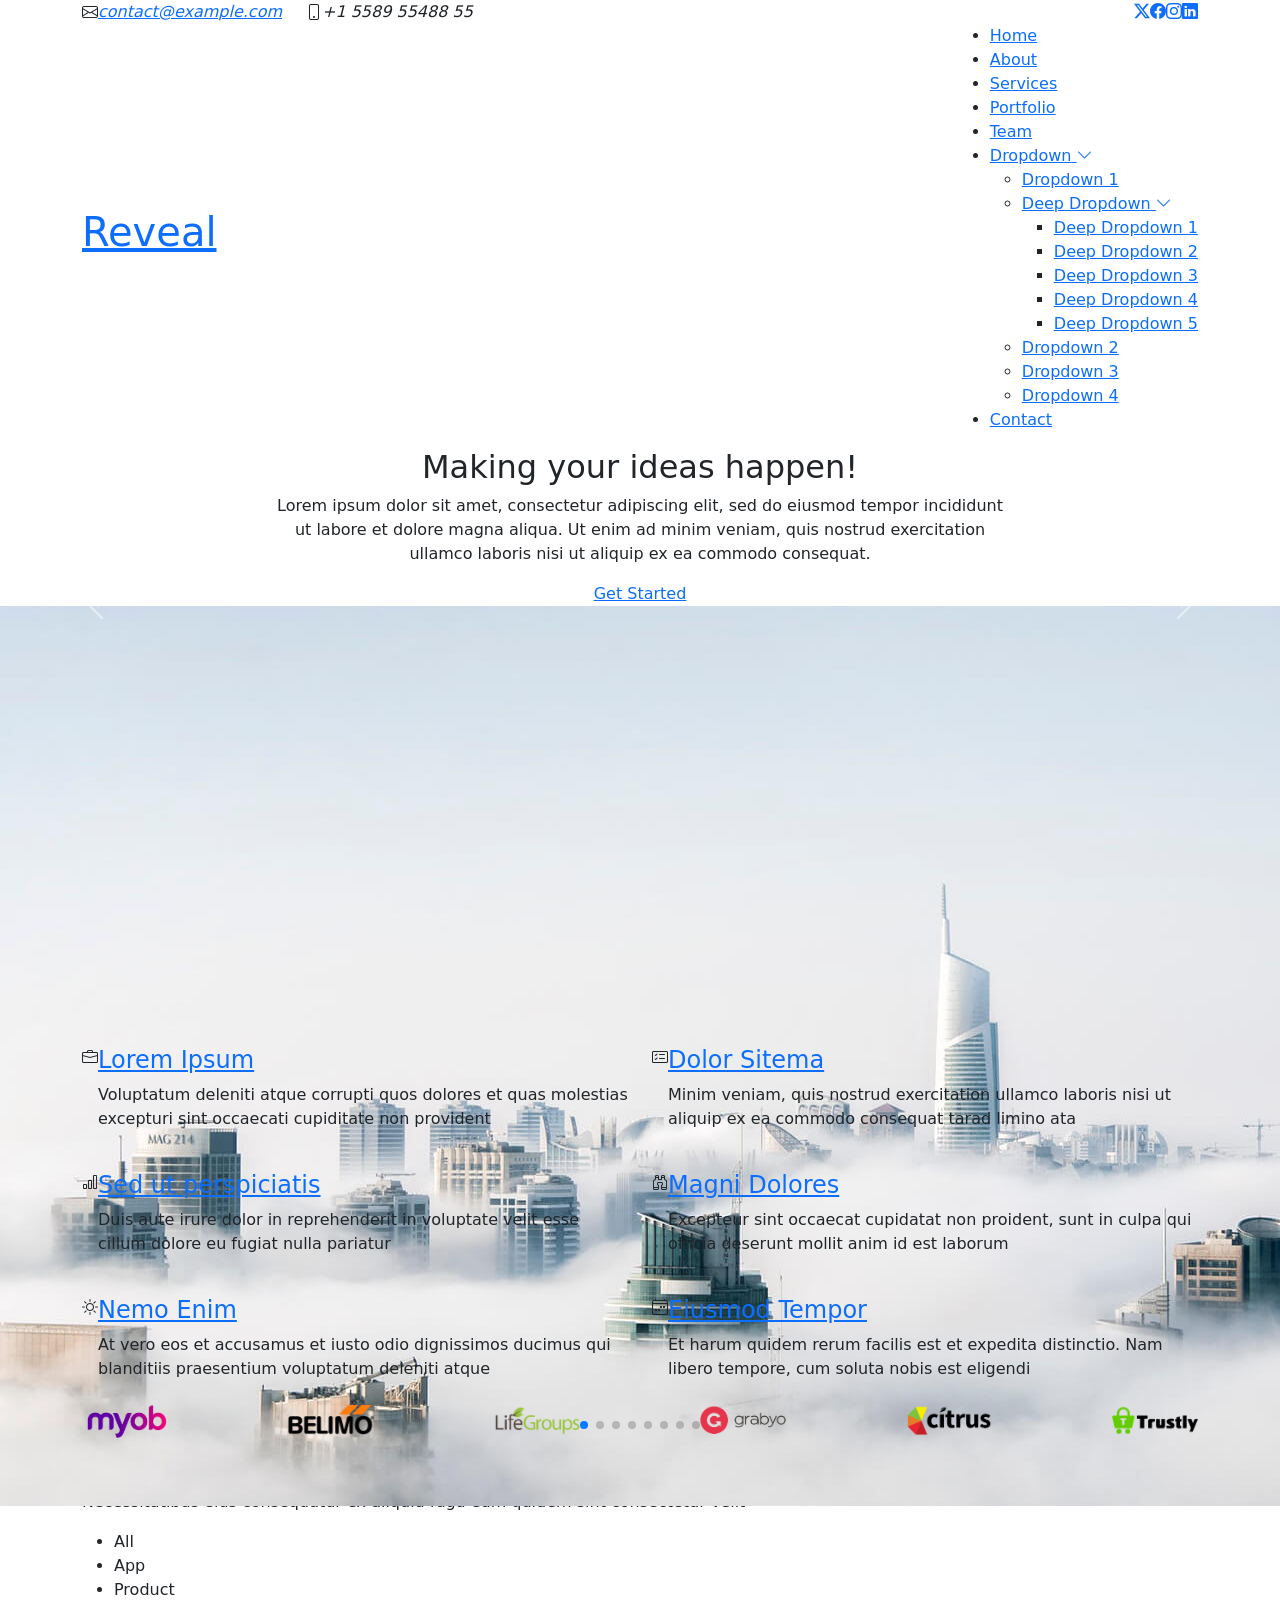
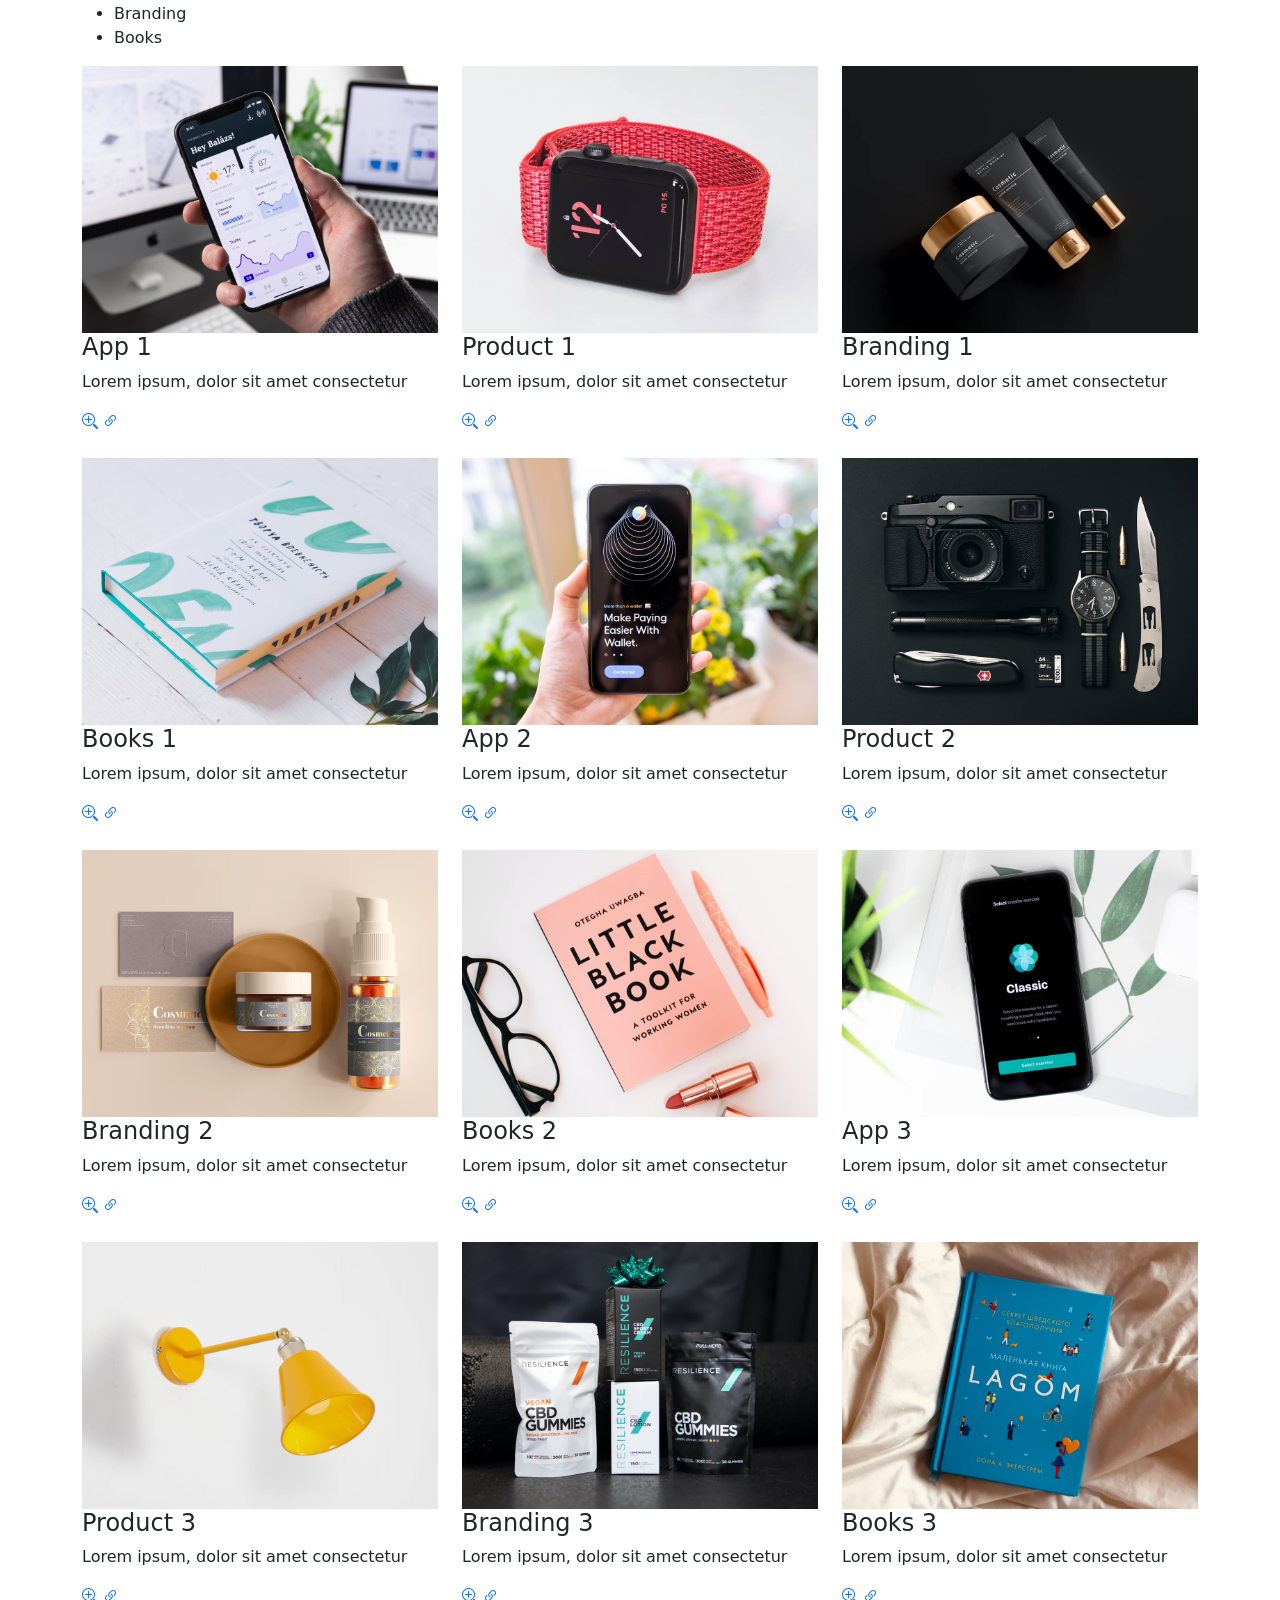
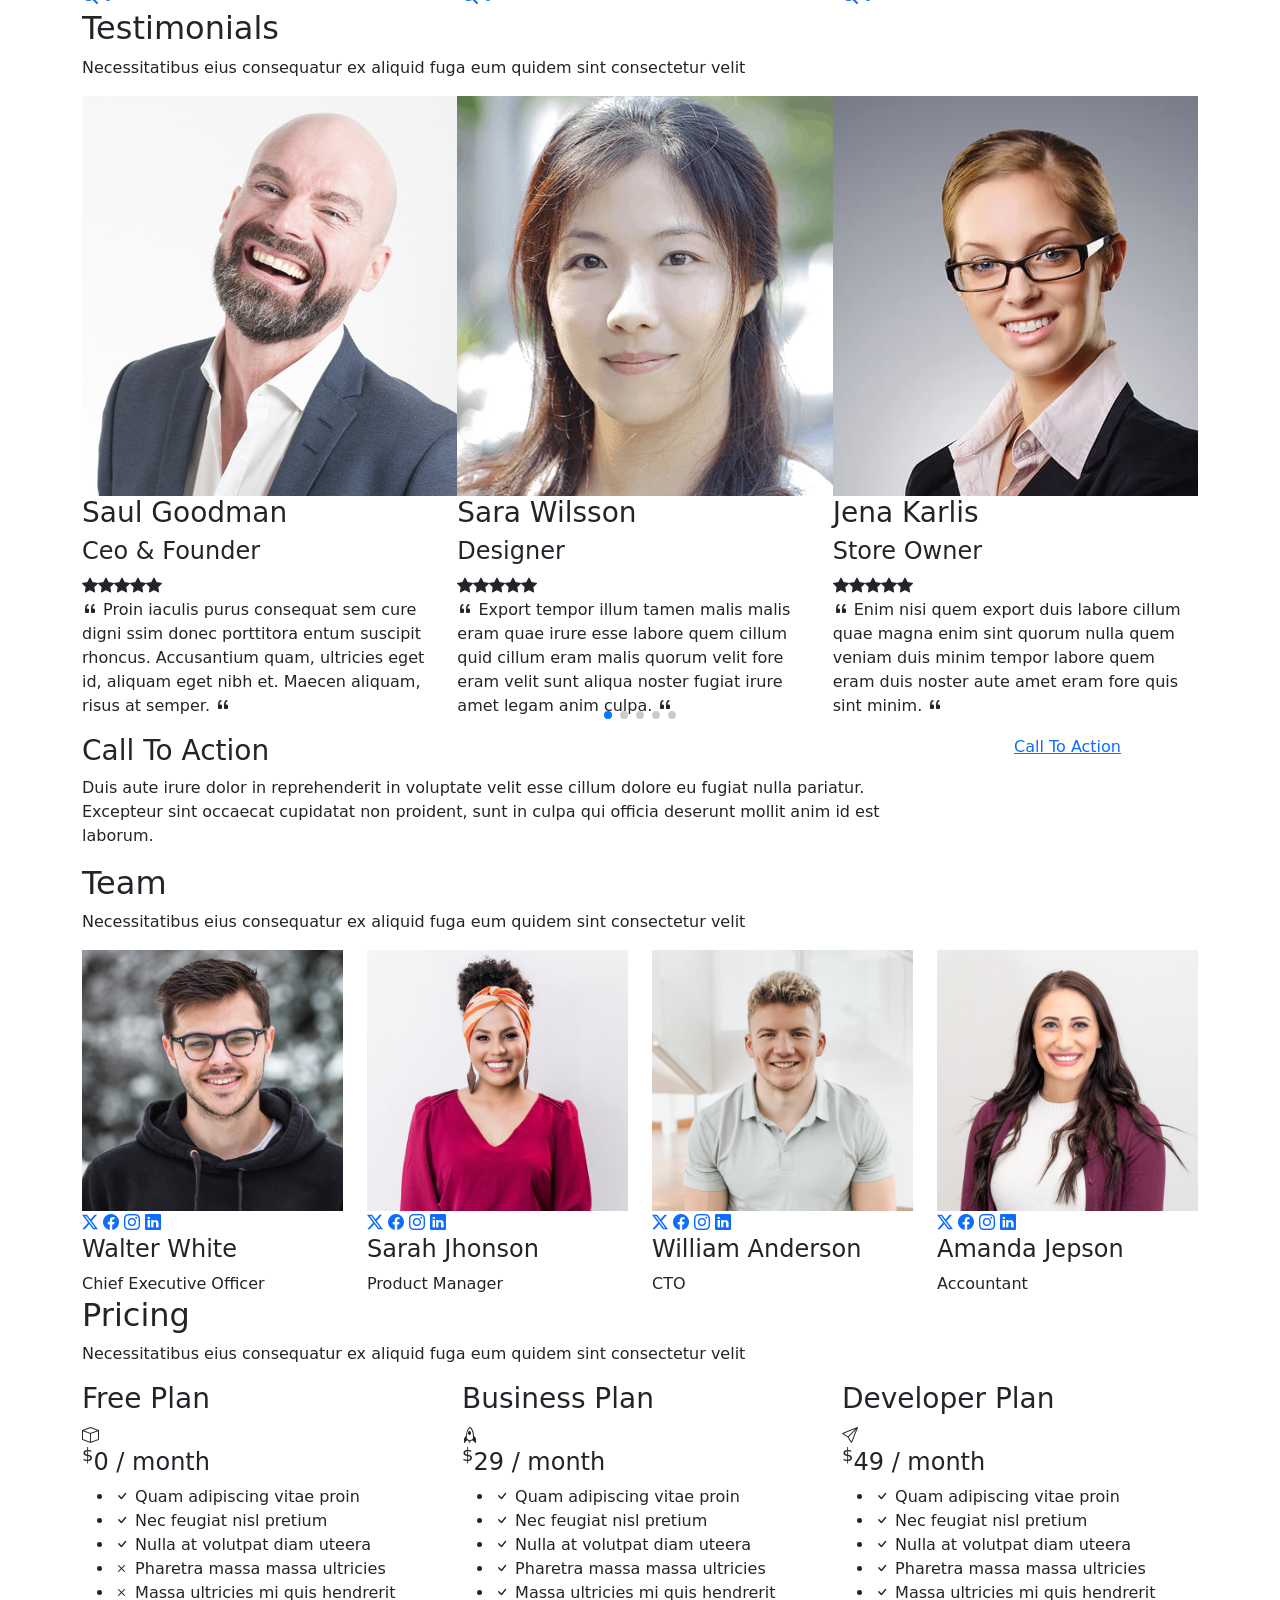
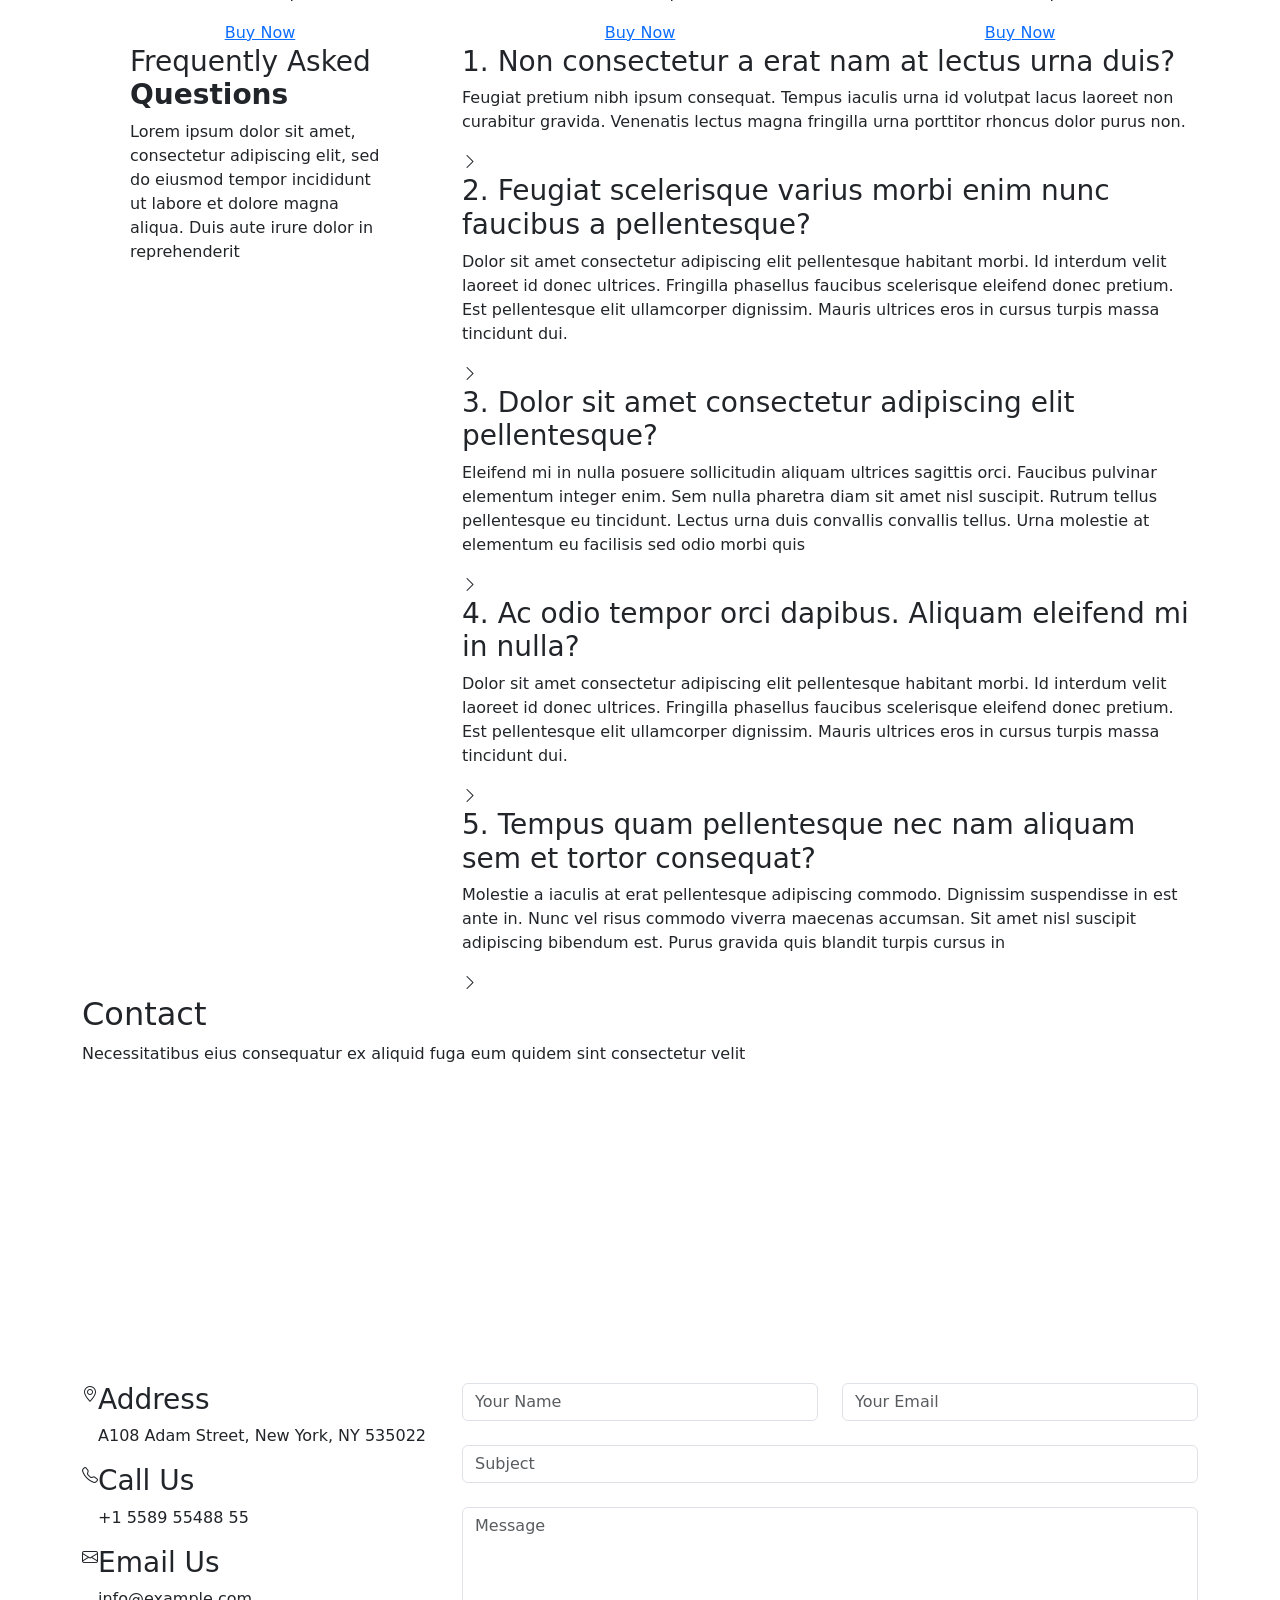
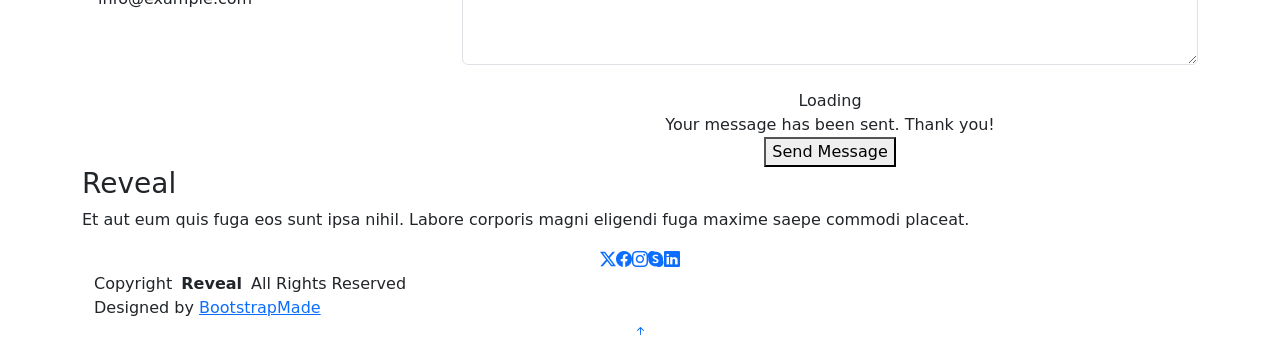
==== commit a3c37b9e: "refonte" ====
--- a/index.html
+++ b/index.html
@@ -1,6 +1,5 @@
 <!DOCTYPE html>
 <html lang="en">
-
 <head>
   <meta charset="utf-8">
   <meta content="width=device-width, initial-scale=1.0" name="viewport">
--- a/assets/css/main.css
+++ b/assets/css/main.css
@@ -22,7 +22,7 @@
   --background-color: #ffffff; /* Background color for the entire website, including individual sections */
   --default-color: #555555; /* Default color used for the majority of the text content across the entire website */
   --heading-color: #0c2e8a; /* Color for headings, subheadings and title throughout the website */
-  --accent-color: #50d8af; /* Accent color that represents your brand on the website. It's used for buttons, links, and other elements that need to stand out */
+  --accent-color: #E61845; /* Accent color that represents your brand on the website. It's used for buttons, links, and other elements that need to stand out */
   --surface-color: #ffffff; /* The surface color is used as a background of boxed elements within sections, such as cards, icon boxes, or other elements that require a visual separation from the global background. */
   --contrast-color: #ffffff; /* Contrast color for text, ensuring readability against backgrounds of accent, heading, or default colors. */
 }
@@ -30,11 +30,11 @@
 /* Nav Menu Colors - The following color variables are used specifically for the navigation menu. They are separate from the global colors to allow for more customization options */
 :root {
   --nav-color: #555555;  /* The default color of the main navmenu links */
-  --nav-hover-color: #50d8af; /* Applied to main navmenu links when they are hovered over or active */
+  --nav-hover-color: #E61845; /* Applied to main navmenu links when they are hovered over or active */
   --nav-mobile-background-color: #ffffff; /* Used as the background color for mobile navigation menu */
   --nav-dropdown-background-color: #ffffff; /* Used as the background color for dropdown items that appear when hovering over primary navigation items */
   --nav-dropdown-color: #555555; /* Used for navigation links of the dropdown items in the navigation menu. */
-  --nav-dropdown-hover-color: #50d8af; /* Similar to --nav-hover-color, this color is applied to dropdown navigation links when they are hovered over. */
+  --nav-dropdown-hover-color: #E61845; /* Similar to --nav-hover-color, this color is applied to dropdown navigation links when they are hovered over. */
 }
 
 /* Color Presets - These classes override global colors when applied to any section or element, providing reuse of the sam color scheme. */
